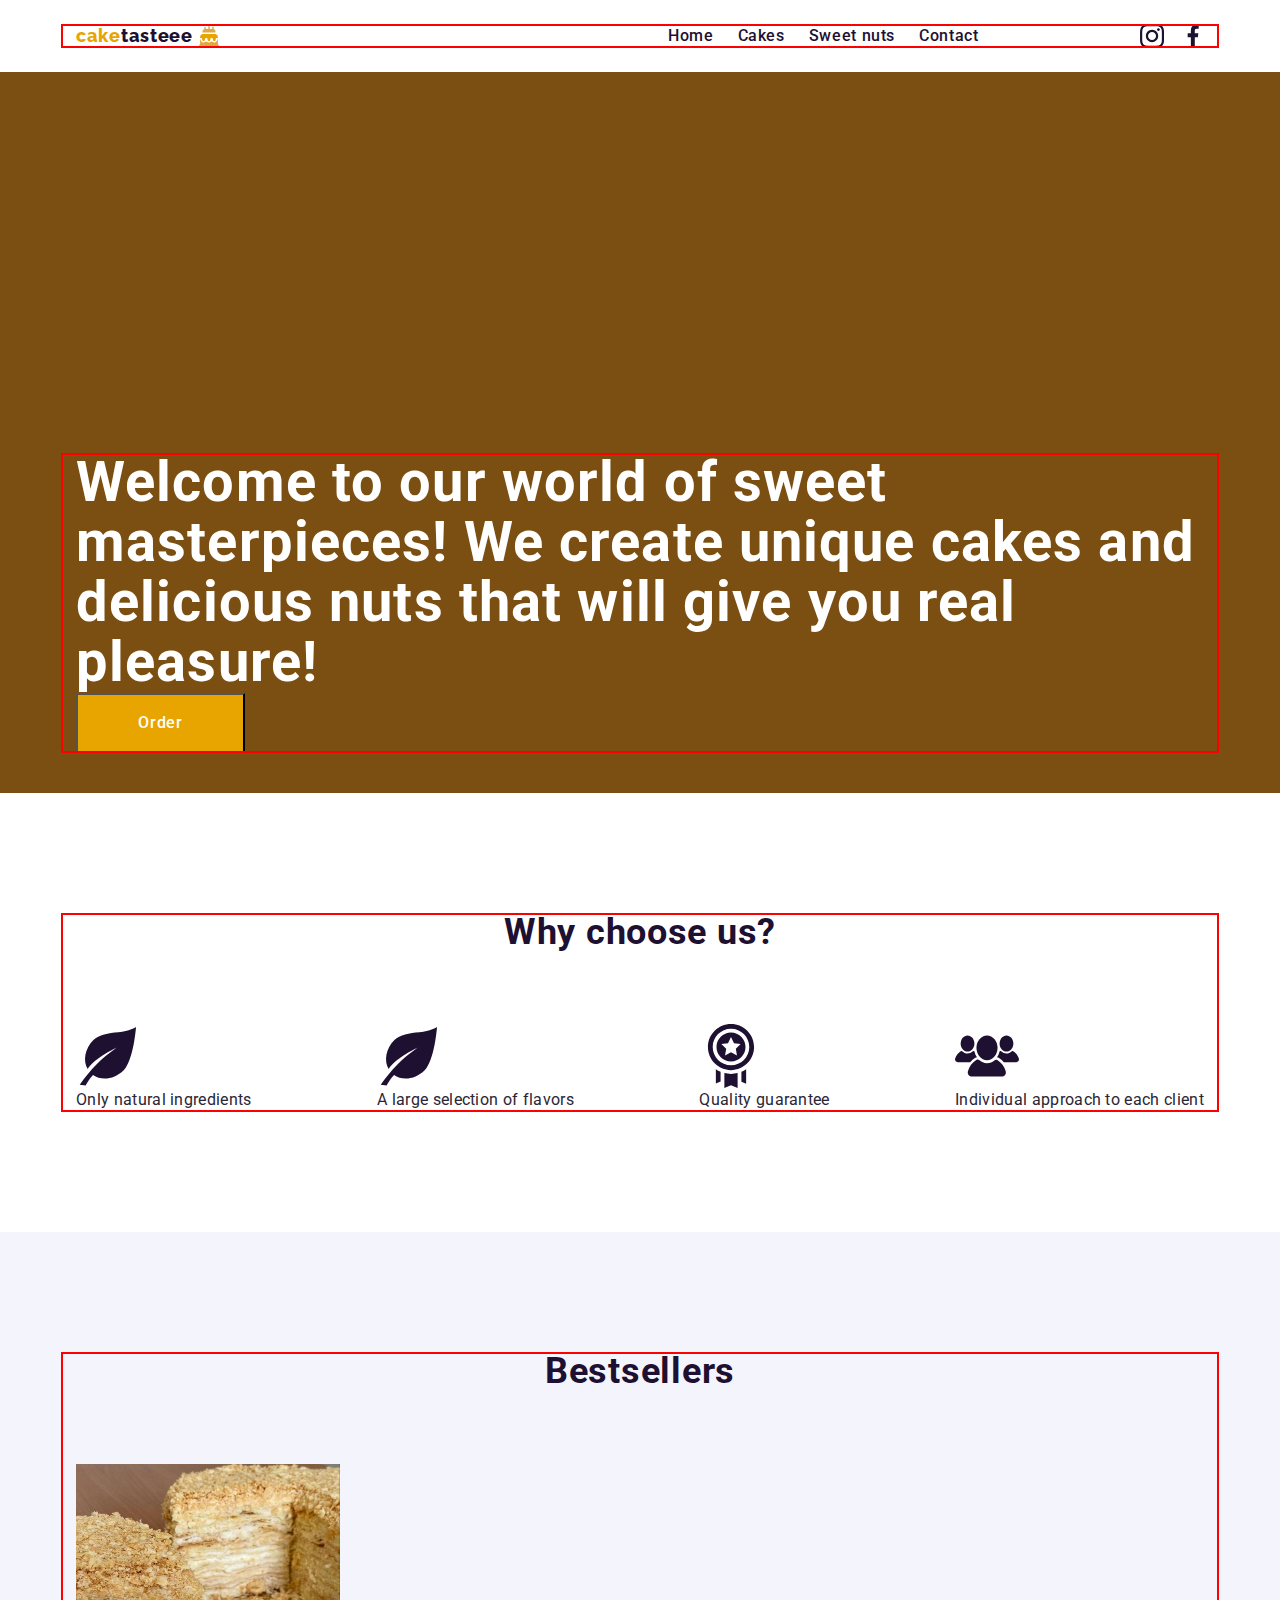
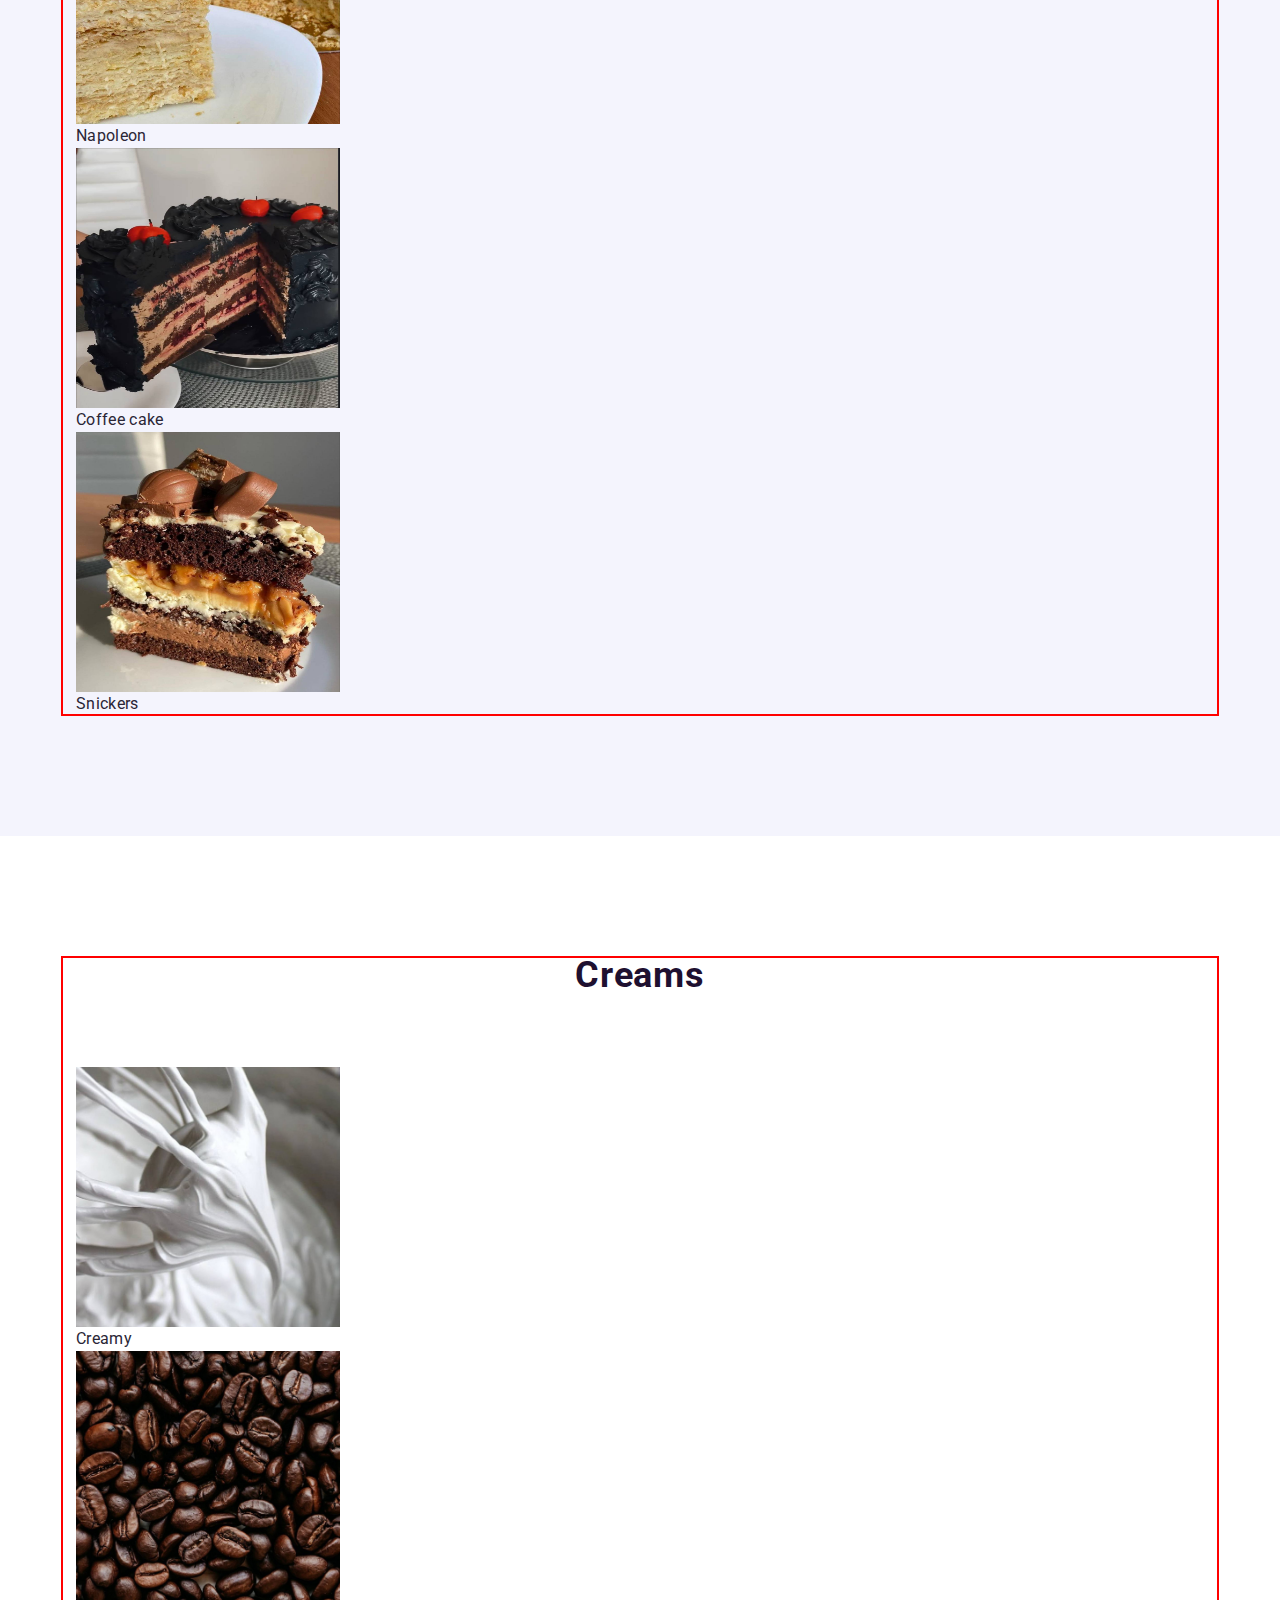
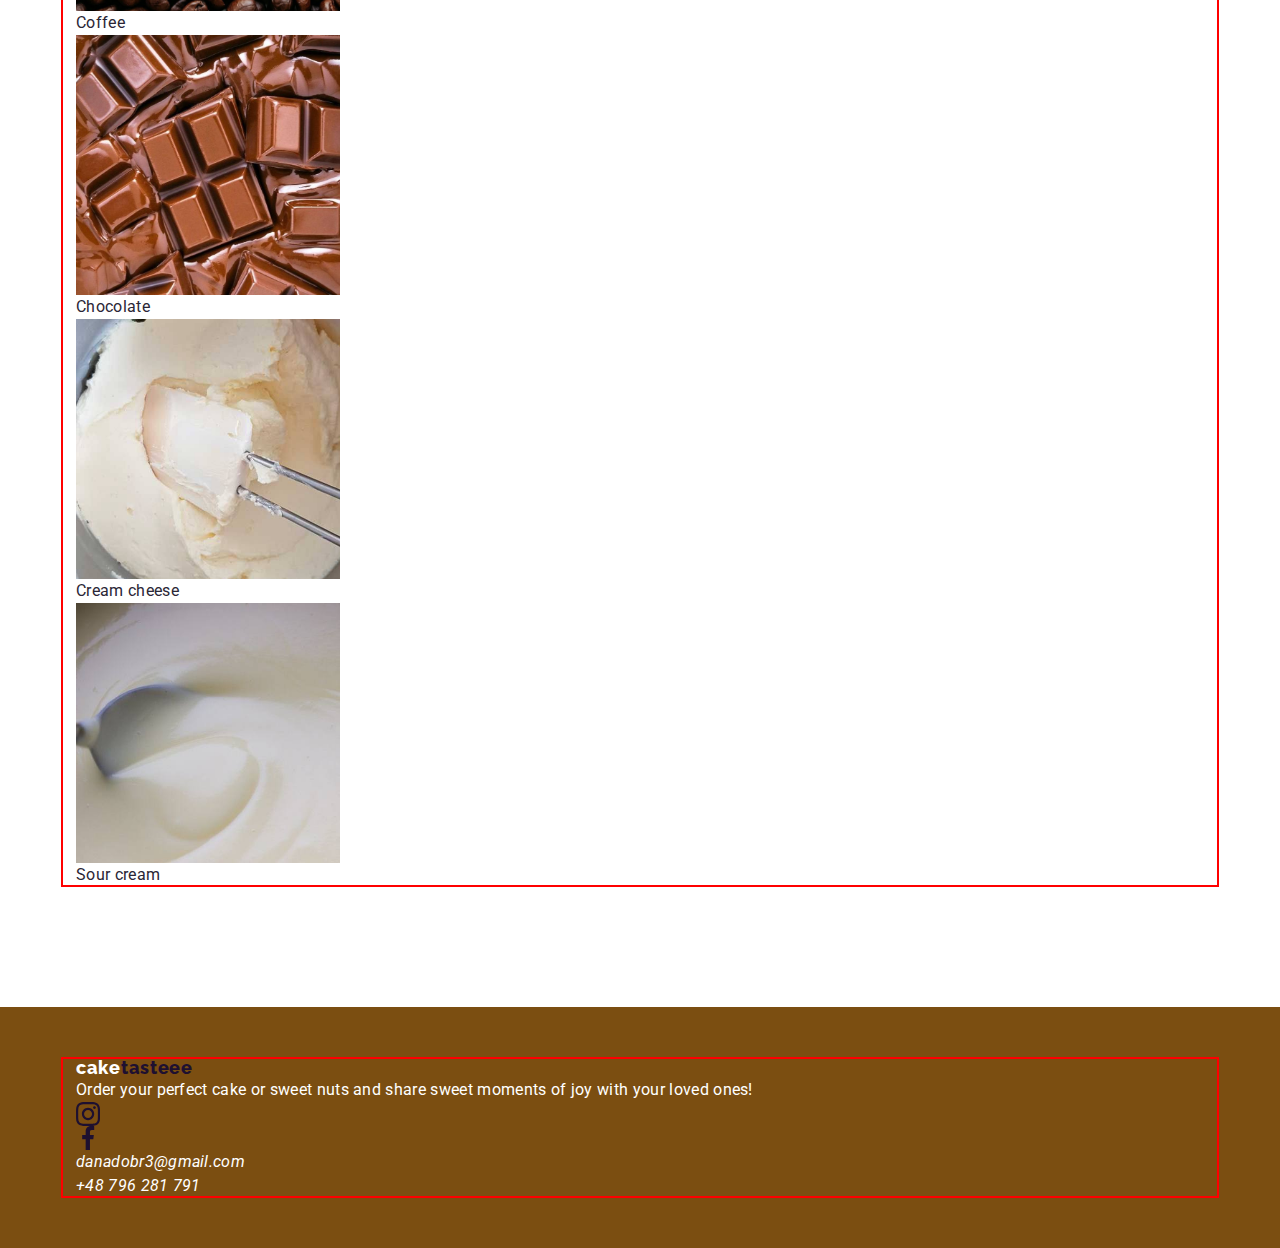
==== index.html @ 5c9ccb10 "header, main" ====
<!DOCTYPE html>
<html lang="en">
  <head>
    <meta charset="UTF-8" />
    <meta http-equiv="X-UA-Compatible" content="IE=edge" />
    <meta name="viewport" content="width=device-width, initial-scale=1.0" />
    <meta name="description" content="The most delicious cakes to order in Lodz" />
    <title>caketasteee</title>
    <link rel="shortcut icon" href="./images/cake.svg" type="image/svg" />
    <link
      rel="stylesheet"
      href="https://cdnjs.cloudflare.com/ajax/libs/modern-normalize/2.0.0/modern-normalize.min.css"
    />
    <link rel="preconnect" href="https://fonts.googleapis.com" />
    <link rel="preconnect" href="https://fonts.gstatic.com" crossorigin />
    <link
      href="https://fonts.googleapis.com/css2?family=Raleway:wght@700&family=Roboto:wght@400;500;700&display=swap"
      rel="stylesheet"
    />
    <link rel="stylesheet" href="./css/styles.css" />
  </head>
  <body>
    <!-- Header section -->
    <div class="page-container">
      <header class="header">
        <div class="header-nav container">
          <nav class="nav">
            <a href="./index.html" class="logo link">
              <span class="acent">cake</span>tasteee
              <img
                class="logo-icon"
                src="./images/cake.svg"
                alt="caketasteee logo"
                width="24"
                height="24"
              />
            </a>
            <ul class="list-nav">
              <li class="header-item"><a href="" class="text-nav link">Home</a></li>
              <li class="header-item"><a href="" class="text-nav link">Cakes</a></li>
              <li class="header-item"><a href="" class="text-nav link">Sweet nuts</a></li>
              <li class="header-item"><a href="" class="text-nav link">Contact</a></li>
            </ul>
          </nav>
          <!-- </div> -->
          <ul class="networks list-nav">
            <li>
              <a
                href="https://www.instagram.com/caketasteee?igsh=cWQ0NDM4dHQwM2lp"
                target="_blank"
                rel="noopener noroferre"
              >
                <img src="./images/instagram.svg" alt="instagram logo" width="24" height="24" />
              </a>
            </li>
            <li>
              <a
                href="https://www.facebook.com/share/WaKNaoW4VrrkZiKW/?mibextid=LQQJ4d"
                target="_blank"
                rel="noopener noroferre"
              >
                <img src="./images/facebookk.svg" alt="facebook logo" width="22" height="22" />
              </a>
            </li>
          </ul>
          <!-- <address>
            <ul>
              <li>
                <a class="contact link" href="mailto:danadobr3@gmail.com">danadobr3@gmail.com</a>
              </li>
              <li><a class="contact link" href="tel:+48796281791">+48 796 281 791</a></li>
            </ul>
          </address> -->
        </div>
      </header>
      <!-- Main block -->
      <main>
        <section class="bckgr-bright">
          <div class="container">
            <h1 class="intro-text">
              Welcome to our world of sweet masterpieces! We create unique cakes and delicious nuts
              that will give you real pleasure!
            </h1>
            <!-- <h2></h2> -->
            <button class="btn" type="button">Order</button>
          </div>
        </section>

        <section class="main-section">
          <div class="container">
            <h2 class="text-title">Why choose us?</h2>
            <ul class="list-main-encourage">
              <li class="cards">
                <img src="./images/natural_ingredients.svg" alt="natural ingredients" />
                <p class="text-par">Only natural ingredients</p>
              </li>
              <li class="cards">
                <img src="./images/natural_ingredients.svg" alt="selection of flavors" />
                <p class="text-par">A large selection of flavors</p>
              </li>
              <li class="cards">
                <img src="./images/quality.svg" alt="quality" />
                <p class="text-par">Quality guarantee</p>
              </li>
              <li class="cards">
                <img src="./images/clients1.svg" alt="clients" />
                <p class="text-par">Individual approach to each client</p>
              </li>
            </ul>
          </div>
        </section>

        <section class="main-section bck-bst-sellers">
          <div class="container">
            <h2 class="text-title">Bestsellers</h2>
            <ul>
              <li class="cards">
                <img src="./images/napoleon.jpeg" alt="cake1" width="264" height="260" />
                <p class="text-par">Napoleon</p>
              </li>
              <li class="cards">
                <img src="./images/black_cake.jpeg" alt="cake2" width="264" height="260" />
                <p class="text-par">Coffee cake</p>
              </li>
              <li class="cards">
                <img src="./images/carmel_cake.jpeg" alt="cake3" width="264" height="260" />
                <p class="text-par">Snickers</p>
              </li>
            </ul>
          </div>
        </section>

        <section class="main-section">
          <div class="container">
            <h2 class="text-title">Creams</h2>
            <ul>
              <li>
                <img src="./images/creamy-cream.jpeg" alt="creamy" width="264" height="260" />
                <p class="text-par">Creamy</p>
              </li>
              <li>
                <img src="./images/coffee-cream.jpg" alt="coffee" width="264" height="260" />
                <p class="text-par">Coffee</p>
              </li>
              <li>
                <img src="./images/choc-cream.jpg" alt="chocolate" width="264" height="260" />
                <p class="text-par">Chocolate</p>
              </li>
              <li>
                <img src="./images/cream-cheese.jpg" alt="cream cheese" width="264" height="260" />
                <p class="text-par">Cream cheese</p>
              </li>
              <li>
                <img src="./images/sour-cream.jpg" alt="sour cream" width="264" height="260" />
                <p class="text-par">Sour cream</p>
              </li>
            </ul>
          </div>
        </section>
      </main>
      <footer>
        <div class="container">
          <a href="./index.html" class="logo link">
            <span class="acent-f">cake</span>tasteee
            <!-- <img src="./images/cake.svg" alt="caketasteee logo" width="20" height="20" /> -->
          </a>
          <p class="fotter-text text-par">
            Order your perfect cake or sweet nuts and share sweet moments of joy with your loved
            ones!
          </p>
          <ul>
            <li>
              <a
                href="https://www.instagram.com/caketasteee?igsh=cWQ0NDM4dHQwM2lp"
                target="_blank"
                rel="noopener noroferre"
              >
                <img src="./images/instagram.svg" alt="instagram logo" width="24" height="24" />
              </a>
            </li>
            <li>
              <a
                href="https://www.facebook.com/share/WaKNaoW4VrrkZiKW/?mibextid=LQQJ4d"
                target="_blank"
                rel="noopener noroferre"
              >
                <img src="./images/facebookk.svg" alt="facebook logo" width="24" height="24" />
              </a>
            </li>
          </ul>
          <address>
            <ul>
              <li>
                <a class="contact-footer link" href="mailto:danadobr3@gmail.com"
                  >danadobr3@gmail.com</a
                >
              </li>
              <li><a class="contact-footer link" href="tel:+48796281791">+48 796 281 791</a></li>
            </ul>
          </address>
        </div>
      </footer>
    </div>
  </body>
</html>
---- css/styles.css ----
:root {
    --acent: #e8a500;
    --button: #918cda;
    --bckgr: #F4F4FD;
    --bckgr-brigth: #7b4e11;
    --text: #1e1030;
    --text-contact: #2a2636;
    --white: #FFFFFF;
}

/* *,
* ::before,
* ::after {
    box-sizing: border-box;
} */

body {
    margin: 0;
    font-family: 'Roboto', sans-serif;
    color: var(--text-contact);
    background-color: var(--white);
}

ul {
    margin-top: 0;
    margin-bottom: 0;
    padding-left: 0;
    /* padding: 0; */
    list-style: none;
}

h1, 
h2, 
h3, 
h4, 
h5, 
h6, 
p {
    margin-top: 0;
    margin-bottom: 0;
}

.page-container {
    min-width: 100vh;
    display: flex;
    flex-direction: column;
}

main {
    flex-grow: 1;
}

img {
    display: block;
    max-width: 100%;
}

.container {
    width: 1158px;
    margin-right: auto;
    margin-left: auto;
    padding-left: 15px;
    padding-right: 15px;

    outline: 2px solid red;
    outline-offset: -2px;
}

/* Logo */

.acent {
    color: var(--acent);
}

.acent-f {
    color: white;
}

.logo {
    display: flex;
    align-items: center;
    font-family: 'Raleway', sans-serif;
    font-weight: 800;
    font-size: 18px;
    line-height: 1.17;
    letter-spacing: 0.03em;
    text-align: left;
    color: var(--text);
    margin-right: 447px;
}

.logo-icon {
    margin-left: 4px;
}

/* Header */
.header{
    padding-top: 24px;
    padding-bottom: 24px;
}

.header-nav {
    display: flex;
    justify-content: space-between;
    align-items: center
}

.nav {
    display: flex;
    align-items: center;
}

.text-nav {
 font-weight: 500;
 font-size: 16px;
 line-height: 1.5;
 letter-spacing: 0.02em;
 color: var(--text);

}

.list-nav {
    display: flex;
    align-items: center;
    gap: 24px;
}

/* .header-item {
    margin-right: 24px;
} */

.networks {
    gap: 18px;
}

.link {
    letter-spacing: 0.04em;
    text-decoration: none;
}

.link:hover{
    color: var(--acent);
}

/* Contact */

.contact{
    font-weight: 400;
    font-size: 16px;
    line-height: 1.5;
    letter-spacing: 0.02em;
    color: var(--text-contact);
}

/* Main */

.bckgr-bright {
    background-color: var(--bckgr-brigth);
    padding-top: 381px;
    padding-bottom: 40px;
    /* margin-bottom: 72px; */
}

.intro-text {
    color: var(--white);
    font-weight: 700;
    font-size: 56px;
    line-height: 1.07;
    letter-spacing: 0.02em;
}

.btn {
    font-family: inherit;
    background-color: var(--acent);
    color: var(--white);
    font-weight: 500;
    font-size: 16px;
    line-height: 1.5;
    letter-spacing: 0.04em;
    width: 169px;
    padding: 16px 32px;
}

.text-title {
    color: var(--text);
    font-weight: 700;
    font-size: 36px;
    line-height: 1.1;
    letter-spacing: 0.02em;
    text-align: center;
    margin-bottom: 72px;

}

.text-par {
    color: var(--text-contact);
    font-size: 16px;
    font-weight: 400;
    line-height: 1.5;
    letter-spacing: 0.02em;
    text-align: left;
}

.main-section {
    padding-top: 120px;
    padding-bottom: 120px;
}

/* Encourage */

.list-main-encourage {
    display: flex;
    align-items: center;
    gap: 24px;
    justify-content: space-between;
}

.encourage-item {
    width: 264px;
}

/* Best sellers */

.bck-bst-sellers {
    background-color: var(--bckgr);
}

/* Footer */

footer {
    background-color: var(--bckgr-brigth);
    padding-top: 50px;
    padding-bottom: 50px;
}

.fotter-text {
    color: var(--white);
}

.contact-footer {
    font-weight: 400;
    font-size: 16px;
    line-height: 1.5;
    letter-spacing: 0.02em;
    color: var(--white);
}

/* #e23333
#a7740f
#dab95c
#857400
#c35300
#974e09
#e24e31
#e26433
#e27931
#e18c34
#fda36a
#ff96a3 
#ea697b
#ddc663
#f6cb65 
#fdbd6c
#d9793d
#d074b7
#918cda
#e8a500
#B7B7B7
#523e0d
#e9ee4f
#96a2bb
#805743
#801F02
#7b4e11
#1e1030
#d7df26
#2a2636
*/
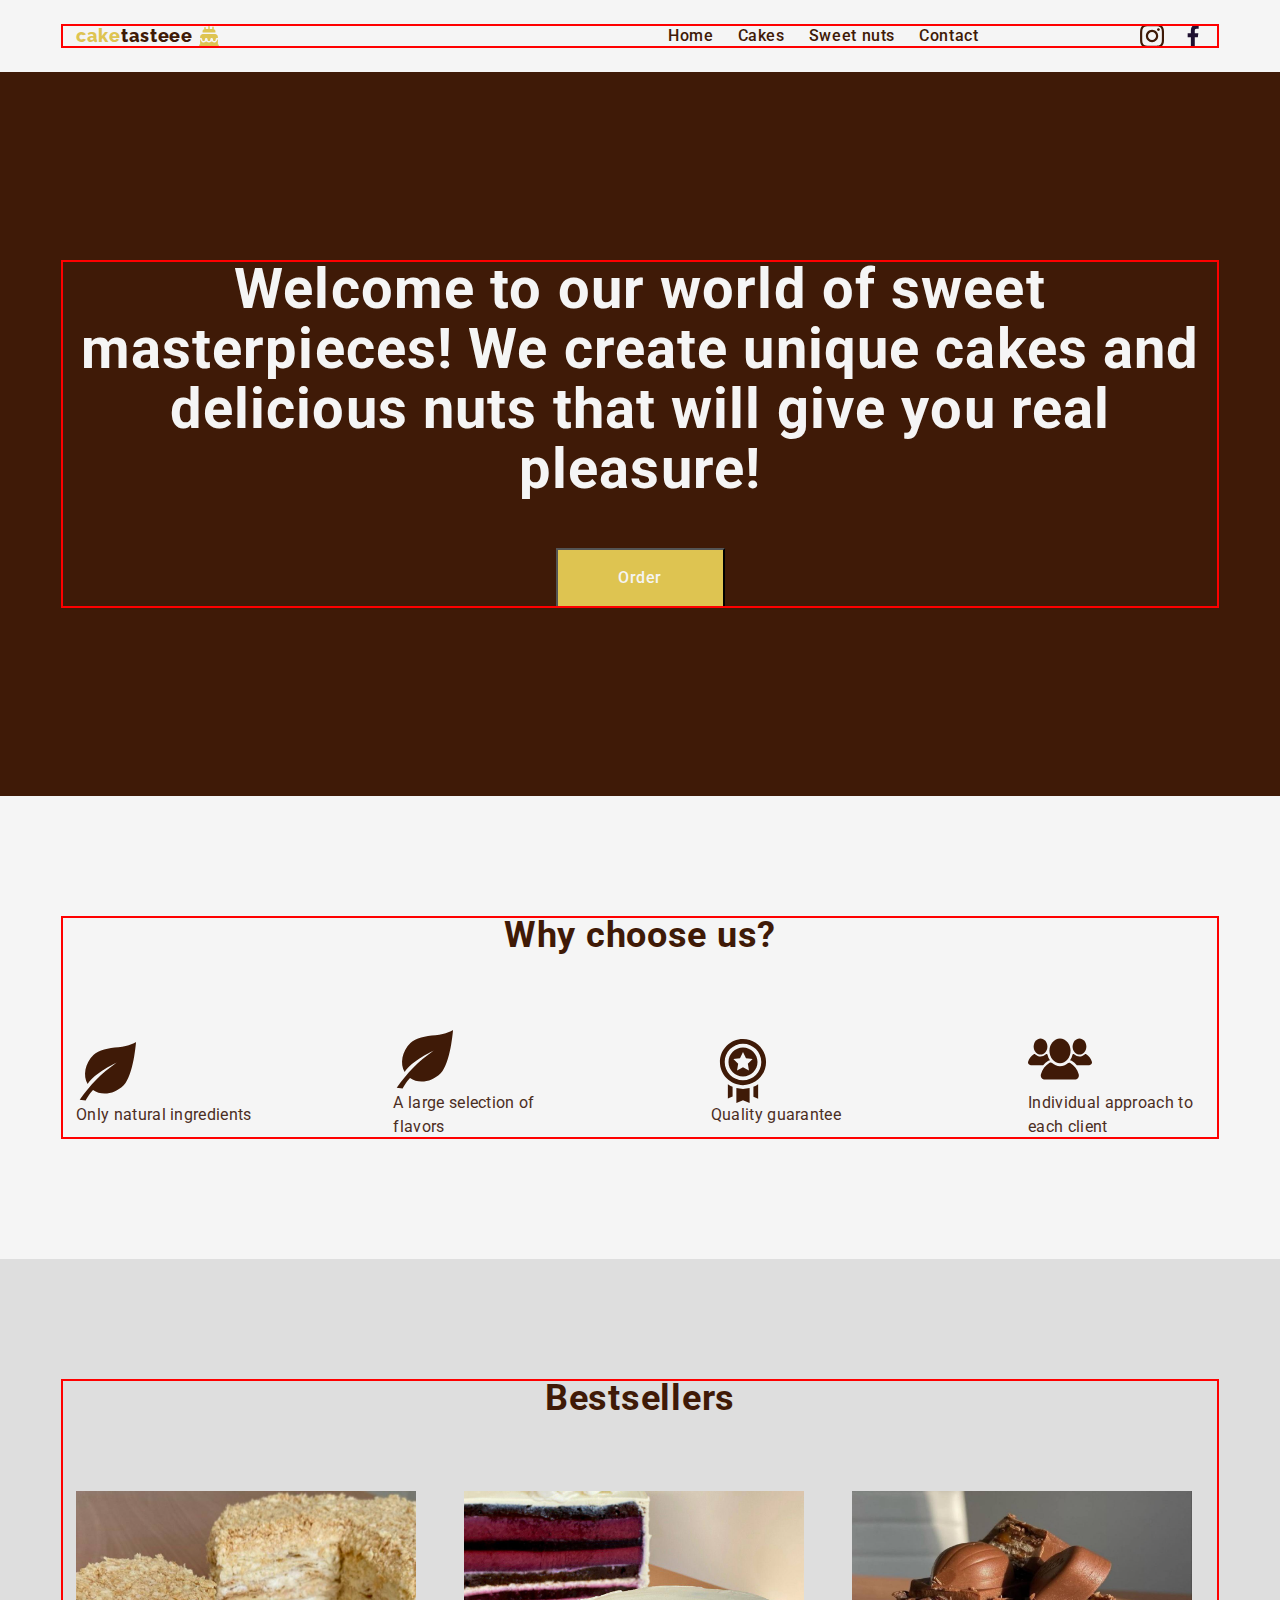
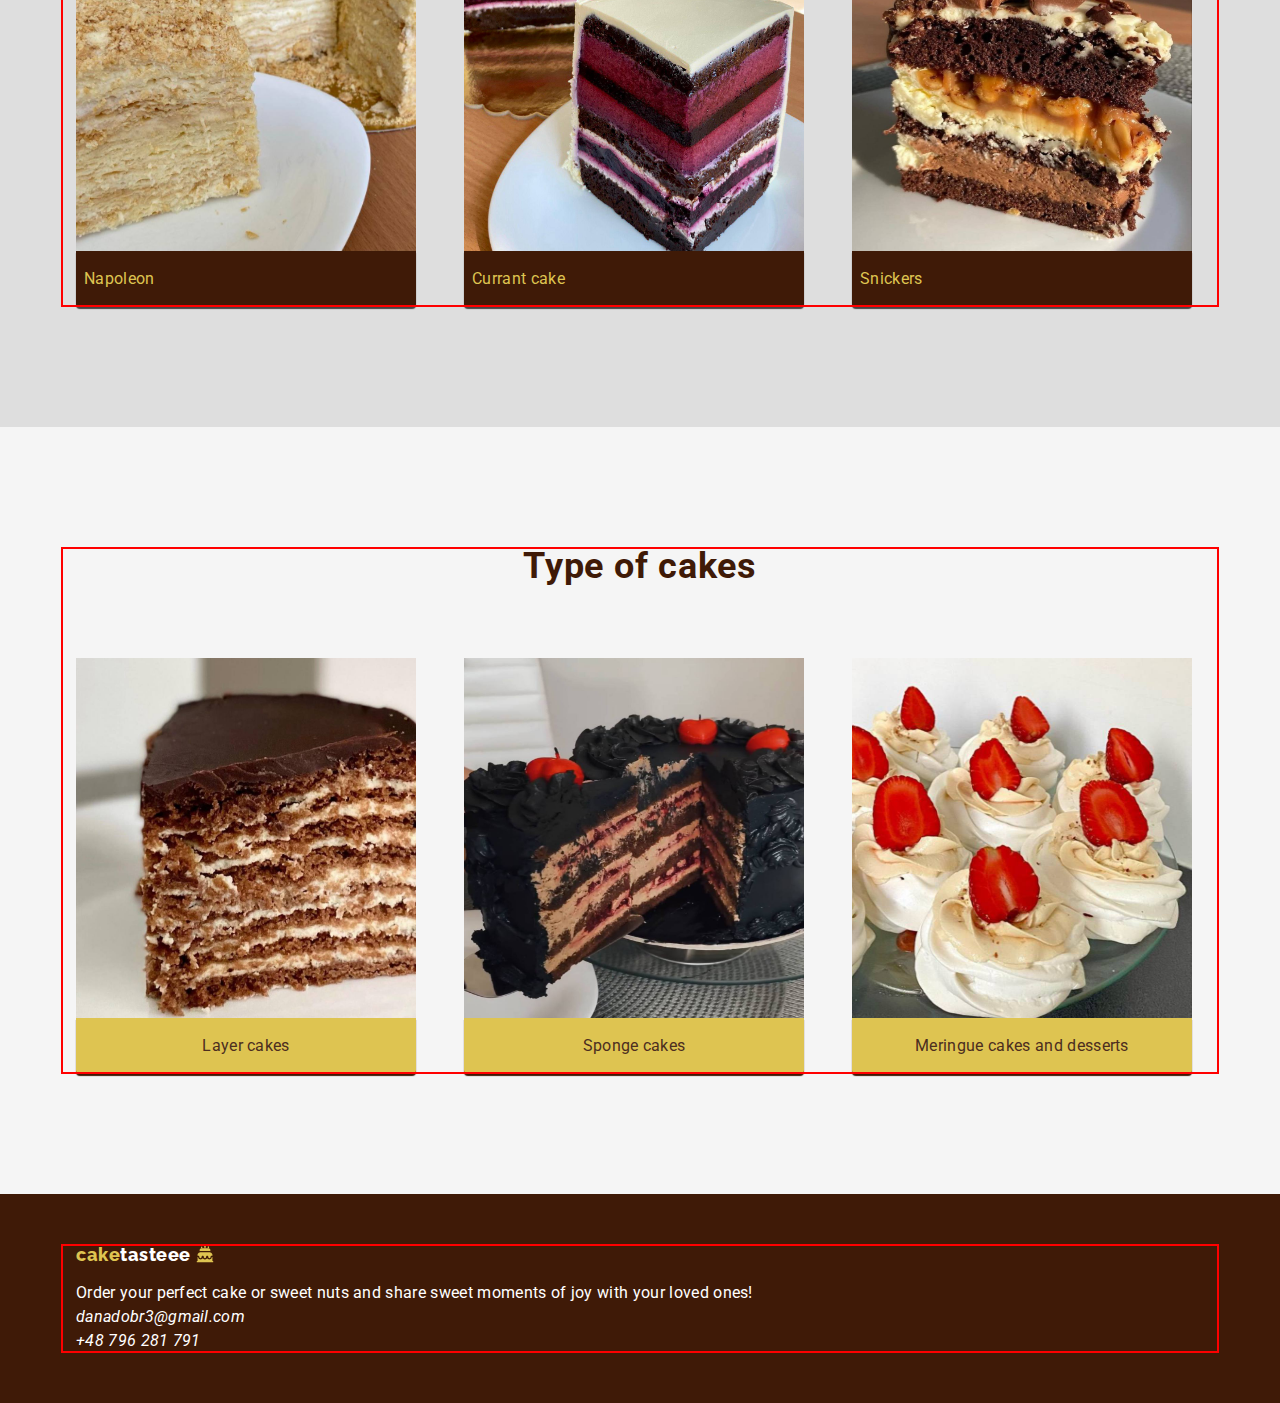
==== commit a946d7d6: "colors, section type of cakes" ====
--- a/index.html
+++ b/index.html
@@ -29,16 +29,18 @@
               <span class="acent">cake</span>tasteee
               <img
                 class="logo-icon"
-                src="./images/cake.svg"
+                src="./images/nav/cake.svg"
                 alt="caketasteee logo"
                 width="24"
                 height="24"
               />
             </a>
             <ul class="list-nav">
-              <li class="header-item"><a href="" class="text-nav link">Home</a></li>
+              <li class="header-item"><a href="./index.html" class="text-nav link">Home</a></li>
               <li class="header-item"><a href="" class="text-nav link">Cakes</a></li>
-              <li class="header-item"><a href="" class="text-nav link">Sweet nuts</a></li>
+              <li class="header-item">
+                <a href="./nuts.html" class="text-nav link">Sweet nuts</a>
+              </li>
               <li class="header-item"><a href="" class="text-nav link">Contact</a></li>
             </ul>
           </nav>
@@ -50,7 +52,7 @@
                 target="_blank"
                 rel="noopener noroferre"
               >
-                <img src="./images/instagram.svg" alt="instagram logo" width="24" height="24" />
+                <img src="./images/nav/instagram.svg" alt="instagram logo" width="24" height="24" />
               </a>
             </li>
             <li>
@@ -59,7 +61,7 @@
                 target="_blank"
                 rel="noopener noroferre"
               >
-                <img src="./images/facebookk.svg" alt="facebook logo" width="22" height="22" />
+                <img src="./images/nav/facebook.svg" alt="facebook logo" width="22" height="22" />
               </a>
             </li>
           </ul>
@@ -81,7 +83,6 @@
               Welcome to our world of sweet masterpieces! We create unique cakes and delicious nuts
               that will give you real pleasure!
             </h1>
-            <!-- <h2></h2> -->
             <button class="btn" type="button">Order</button>
           </div>
         </section>
@@ -90,21 +91,29 @@
           <div class="container">
             <h2 class="text-title">Why choose us?</h2>
             <ul class="list-main-encourage">
-              <li class="cards">
-                <img src="./images/natural_ingredients.svg" alt="natural ingredients" />
-                <p class="text-par">Only natural ingredients</p>
-              </li>
-              <li class="cards">
-                <img src="./images/natural_ingredients.svg" alt="selection of flavors" />
-                <p class="text-par">A large selection of flavors</p>
-              </li>
-              <li class="cards">
-                <img src="./images/quality.svg" alt="quality" />
-                <p class="text-par">Quality guarantee</p>
-              </li>
-              <li class="cards">
-                <img src="./images/clients1.svg" alt="clients" />
-                <p class="text-par">Individual approach to each client</p>
+              <li>
+                <img
+                  class="enc-img"
+                  src="./images/enc-section/natural_ingredients.svg"
+                  alt="natural ingredients"
+                />
+                <p class="text-par encourage-item">Only natural ingredients</p>
+              </li>
+              <li>
+                <img
+                  class="enc-img"
+                  src="./images/enc-section/natural_ingredients.svg"
+                  alt="selection of flavors"
+                />
+                <p class="text-par encourage-item">A large selection of flavors</p>
+              </li>
+              <li>
+                <img class="enc-img" src="./images/enc-section/quality.svg" alt="quality" />
+                <p class="text-par encourage-item">Quality guarantee</p>
+              </li>
+              <li>
+                <img class="enc-img" src="./images/enc-section/clients1.svg" alt="clients" />
+                <p class="text-par encourage-item">Individual approach to each client</p>
               </li>
             </ul>
           </div>
@@ -113,18 +122,42 @@
         <section class="main-section bck-bst-sellers">
           <div class="container">
             <h2 class="text-title">Bestsellers</h2>
-            <ul>
-              <li class="cards">
-                <img src="./images/napoleon.jpeg" alt="cake1" width="264" height="260" />
-                <p class="text-par">Napoleon</p>
-              </li>
-              <li class="cards">
-                <img src="./images/black_cake.jpeg" alt="cake2" width="264" height="260" />
-                <p class="text-par">Coffee cake</p>
-              </li>
-              <li class="cards">
-                <img src="./images/carmel_cake.jpeg" alt="cake3" width="264" height="260" />
-                <p class="text-par">Snickers</p>
+            <ul class="list-main-items list-card-set">
+              <li class="items cards-bst">
+                <img
+                  class="item-bst"
+                  src="./images/cake-type/napoleon.jpg"
+                  alt="napoleon"
+                  width="340"
+                  height="360"
+                />
+                <div class="card-style-bst">
+                  <p class="text-par-ac">Napoleon</p>
+                </div>
+              </li>
+              <li class="items cards-bst">
+                <img
+                  class="item-bst"
+                  src="./images/cake-type/currant-cake.jpg"
+                  alt="currant cake"
+                  width="340"
+                  height="360"
+                />
+                <div class="card-style-bst">
+                  <p class="text-par-ac">Currant cake</p>
+                </div>
+              </li>
+              <li class="items cards-bst">
+                <img
+                  class="item-bst"
+                  src="./images/cake-type/carmel_cake.jpeg"
+                  alt="snickers"
+                  width="340"
+                  height="360"
+                />
+                <div class="card-style-bst">
+                  <p class="text-par-ac">Snickers</p>
+                </div>
               </li>
             </ul>
           </div>
@@ -132,27 +165,73 @@
 
         <section class="main-section">
           <div class="container">
-            <h2 class="text-title">Creams</h2>
-            <ul>
-              <li>
+            <!-- <h2 class="text-title">Creams</h2>
+            <ul class="list-main-creams list-card-set">
+              <li class="item-creams cards">
                 <img src="./images/creamy-cream.jpeg" alt="creamy" width="264" height="260" />
-                <p class="text-par">Creamy</p>
-              </li>
-              <li>
+                <div class="card-style">
+                  <p class="text-par center">Creamy</p>
+                </div>
+              </li>
+              <li class="item-creams cards">
                 <img src="./images/coffee-cream.jpg" alt="coffee" width="264" height="260" />
-                <p class="text-par">Coffee</p>
-              </li>
-              <li>
+                <div class="card-style">
+                  <p class="text-par center">Coffee</p>
+                </div>
+              </li>
+              <li class="item-creams cards">
                 <img src="./images/choc-cream.jpg" alt="chocolate" width="264" height="260" />
-                <p class="text-par">Chocolate</p>
-              </li>
-              <li>
+                <div class="card-style">
+                  <p class="text-par center">Chocolate</p>
+                </div>
+              </li>
+              <li class="item-creams cards">
                 <img src="./images/cream-cheese.jpg" alt="cream cheese" width="264" height="260" />
-                <p class="text-par">Cream cheese</p>
-              </li>
-              <li>
+                <div class="card-style">
+                  <p class="text-par center">Cream cheese</p>
+                </div>
+              </li>
+              <li class="item-creams cards">
                 <img src="./images/sour-cream.jpg" alt="sour cream" width="264" height="260" />
-                <p class="text-par">Sour cream</p>
+                <div class="card-style">
+                  <p class="text-par center">Sour cream</p>
+                </div>
+              </li>
+            </ul> -->
+            <h2 class="text-title">Type of cakes</h2>
+            <ul class="list-main-items list-card-set">
+              <li class="cards">
+                <img
+                  src="./images/cake-type/spartak.jpg"
+                  alt="layer cakes"
+                  width="340"
+                  height="360"
+                />
+                <div class="card-style">
+                  <p class="text-par center">Layer cakes</p>
+                </div>
+              </li>
+              <li class="cards">
+                <img
+                  src="./images/cake-type/black-cake.jpeg"
+                  alt="sponge cakes"
+                  width="340"
+                  height="360"
+                />
+                <div class="card-style">
+                  <p class="text-par center">Sponge cakes</p>
+                </div>
+              </li>
+              <li class="cards">
+                <img
+                  src="./images/cake-type/meringue-desserts.jpg"
+                  alt="meringue cakes and desserts"
+                  width="340"
+                  height="360"
+                />
+                <div class="card-style">
+                  <p class="text-par center">Meringue cakes and desserts</p>
+                </div>
               </li>
             </ul>
           </div>
@@ -160,15 +239,21 @@
       </main>
       <footer>
         <div class="container">
-          <a href="./index.html" class="logo link">
+          <a href="./index.html" class="logo-f link">
             <span class="acent-f">cake</span>tasteee
-            <!-- <img src="./images/cake.svg" alt="caketasteee logo" width="20" height="20" /> -->
+            <img
+              class="logo-icon"
+              src="./images/nav/cake.svg"
+              alt="caketasteee logo"
+              width="20"
+              height="20"
+            />
           </a>
           <p class="fotter-text text-par">
             Order your perfect cake or sweet nuts and share sweet moments of joy with your loved
             ones!
           </p>
-          <ul>
+          <!-- <ul>
             <li>
               <a
                 href="https://www.instagram.com/caketasteee?igsh=cWQ0NDM4dHQwM2lp"
@@ -187,7 +272,7 @@
                 <img src="./images/facebookk.svg" alt="facebook logo" width="24" height="24" />
               </a>
             </li>
-          </ul>
+          </ul> -->
           <address>
             <ul>
               <li>
@@ -195,7 +280,9 @@
                   >danadobr3@gmail.com</a
                 >
               </li>
-              <li><a class="contact-footer link" href="tel:+48796281791">+48 796 281 791</a></li>
+              <li>
+                <a class="contact-footer link" href="tel:+48796281791">+48 796 281 791</a>
+              </li>
             </ul>
           </address>
         </div>
--- a/css/styles.css
+++ b/css/styles.css
@@ -1,11 +1,21 @@
 :root {
-    --acent: #e8a500;
-    --button: #918cda;
-    --bckgr: #F4F4FD;
-    --bckgr-brigth: #7b4e11;
-    --text: #1e1030;
-    --text-contact: #2a2636;
+    /* --acent: #dfa7ab; */
+    --acent:#dec451;
+    --acent2: #d8d70e;
+    /* --bckgr: #F4F4FD; */
+    /* --blck: #0f0706; */
+    --bkr-txt-dark: #3f1a07;
+    --bckr-txt-light: #f5f5f5;
+    --grey: #dedede;
+    /* --text-contact: #2a2636; */
     --white: #FFFFFF;
+    --text-par: #444444;
+    --text-par2: #4c2e1f;
+
+    --ident-vertical: 24px;
+    --ident-horizontal: var(--ident-vertical);
+    --items: 3;
+
 }
 
 /* *,
@@ -17,8 +27,8 @@
 body {
     margin: 0;
     font-family: 'Roboto', sans-serif;
-    color: var(--text-contact);
-    background-color: var(--white);
+    color: var(--bkr-txt-dark);
+    background-color: var(--bckr-txt-light);
 }
 
 ul {
@@ -72,10 +82,6 @@
     color: var(--acent);
 }
 
-.acent-f {
-    color: white;
-}
-
 .logo {
     display: flex;
     align-items: center;
@@ -85,7 +91,7 @@
     line-height: 1.17;
     letter-spacing: 0.03em;
     text-align: left;
-    color: var(--text);
+    color: var(--bkr-txt-dark);
     margin-right: 447px;
 }
 
@@ -94,7 +100,7 @@
 }
 
 /* Header */
-.header{
+.header {
     padding-top: 24px;
     padding-bottom: 24px;
 }
@@ -102,7 +108,7 @@
 .header-nav {
     display: flex;
     justify-content: space-between;
-    align-items: center
+    align-items: center;
 }
 
 .nav {
@@ -115,7 +121,7 @@
  font-size: 16px;
  line-height: 1.5;
  letter-spacing: 0.02em;
- color: var(--text);
+ color: var(--bkr-txt-dark);
 
 }
 
@@ -124,10 +130,6 @@
     align-items: center;
     gap: 24px;
 }
-
-/* .header-item {
-    margin-right: 24px;
-} */
 
 .networks {
     gap: 18px;
@@ -138,51 +140,62 @@
     text-decoration: none;
 }
 
-.link:hover{
+.link:hover,
+.link:focus {
     color: var(--acent);
 }
 
 /* Contact */
 
-.contact{
+/* .contact{
     font-weight: 400;
     font-size: 16px;
     line-height: 1.5;
     letter-spacing: 0.02em;
     color: var(--text-contact);
-}
+} */
 
 /* Main */
 
 .bckgr-bright {
-    background-color: var(--bckgr-brigth);
-    padding-top: 381px;
-    padding-bottom: 40px;
+    background-color: var(--bkr-txt-dark);
+    padding-top: 188px;
+    padding-bottom: 188px;
     /* margin-bottom: 72px; */
 }
 
 .intro-text {
-    color: var(--white);
+    color: var(--bckr-txt-light);
     font-weight: 700;
     font-size: 56px;
     line-height: 1.07;
     letter-spacing: 0.02em;
+    margin-bottom: 48px;
+    /* width: 496px; */
+    text-align: center;
 }
 
 .btn {
     font-family: inherit;
     background-color: var(--acent);
-    color: var(--white);
+    color: var(--bckr-txt-light);
     font-weight: 500;
     font-size: 16px;
     line-height: 1.5;
     letter-spacing: 0.04em;
     width: 169px;
     padding: 16px 32px;
-}
-
+    text-align: center;
+    margin: 0 auto;
+    display: block;
+}
+
+.btn:hover,
+.btn:focus {
+    color: var(--bkr-txt-dark);
+}
 .text-title {
-    color: var(--text);
+    color: var(--bkr-txt-dark);
     font-weight: 700;
     font-size: 36px;
     line-height: 1.1;
@@ -192,8 +205,8 @@
 
 }
 
-.text-par {
-    color: var(--text-contact);
+.text-par-ac {
+    color: var(--acent);
     font-size: 16px;
     font-weight: 400;
     line-height: 1.5;
@@ -215,26 +228,142 @@
     justify-content: space-between;
 }
 
+/* .enc-img {
+    margin-bottom: 8px;
+} */
+
 .encourage-item {
-    width: 264px;
+    width: 176px;
 }
 
 /* Best sellers */
 
 .bck-bst-sellers {
-    background-color: var(--bckgr);
+    background-color: var(--grey);
+}
+
+.list-main-items{
+    --ident-vertical: 48px;
+    --ident-horizontal: 48px;
+}
+
+.items {
+    /* width: calc(100% -3 * 20px)/4; */
+    flex-basis: calc(100% - var(--ident-vertical) * (var(--items) - 1)) / var(--items);
+}
+
+.cards-bst {
+    background-color: var(--bkr-txt-dark);
+    text-decoration: none;
+
+}
+
+.card-style-bst {
+    padding: 16px 8px;
+    border-top: none;
+    border-radius: 0px 0px 4px 4px;
+    box-shadow: 0px 2px 1px 0px var(--text-par);
+}
+
+/* Creams */
+.text-par {
+    color: var(--text-par2);
+    /* color: var(--grey); */
+    font-size: 16px;
+    font-weight: 400;
+    line-height: 1.5;
+    letter-spacing: 0.02em;
+    text-align: left;
+}
+
+.list-card-set {
+    display: flex;
+    flex-wrap: wrap;
+    /* gap: 40px 24px; */
+    row-gap: var(--ident-horizontal);
+    column-gap: var(--ident-vertical)
+}
+
+.list-main-creams {
+ --ident-vertical: 24px;
+ --ident-horizontal: 40px;
+}
+
+
+.card-style {
+    padding: 16px 8px;
+    border-top: none;
+    border-radius: 0px 0px 4px 4px;
+    box-shadow: 0px 2px 1px 0px var(--bkr-txt-dark);
+}
+
+.cards {
+    background-color: var(--acent);
+    text-decoration: none;
+    
+}
+
+.center {
+    text-align: center;
+}
+/* Sweet nuts page */
+
+.visually-hidden {
+    position: absolute;
+    width: 1px;
+    height: 1px;
+    margin: -1px;
+    border: 0;
+    padding: 0;
+    white-space: nowrap;
+    clip-path: inset(100%);
+    clip: rect(0 0 0 0);
+    overflow: hidden;
 }
 
 /* Footer */
 
 footer {
-    background-color: var(--bckgr-brigth);
+    background-color: var(--bkr-txt-dark);
     padding-top: 50px;
     padding-bottom: 50px;
 }
 
+/* Logo */
+
+.logo-f {
+    display: flex;
+    /* align-items: center; */
+    font-family: 'Raleway', sans-serif;
+    font-weight: 800;
+    font-size: 18px;
+    line-height: 1.17;
+    letter-spacing: 0.03em;
+    text-align: left;
+    color: var(--white);
+    margin-right: 447px;
+    margin-bottom: 16px;
+}
+
+.acent-f {
+    color: var(--acent);
+}
+
+.footer-line {
+    display: flex;
+    /* text-align: center; */
+    justify-content: space-between;
+}
+
+
 .fotter-text {
     color: var(--white);
+    font-size: 16px;
+    font-weight: 400;
+    line-height: 1.5;
+    letter-spacing: 0.02em;
+    text-align: left;
+    display: inline-block;
 }
 
 .contact-footer {
@@ -275,4 +404,5 @@
 #1e1030
 #d7df26
 #2a2636
+margin-bottom: 18px;
 */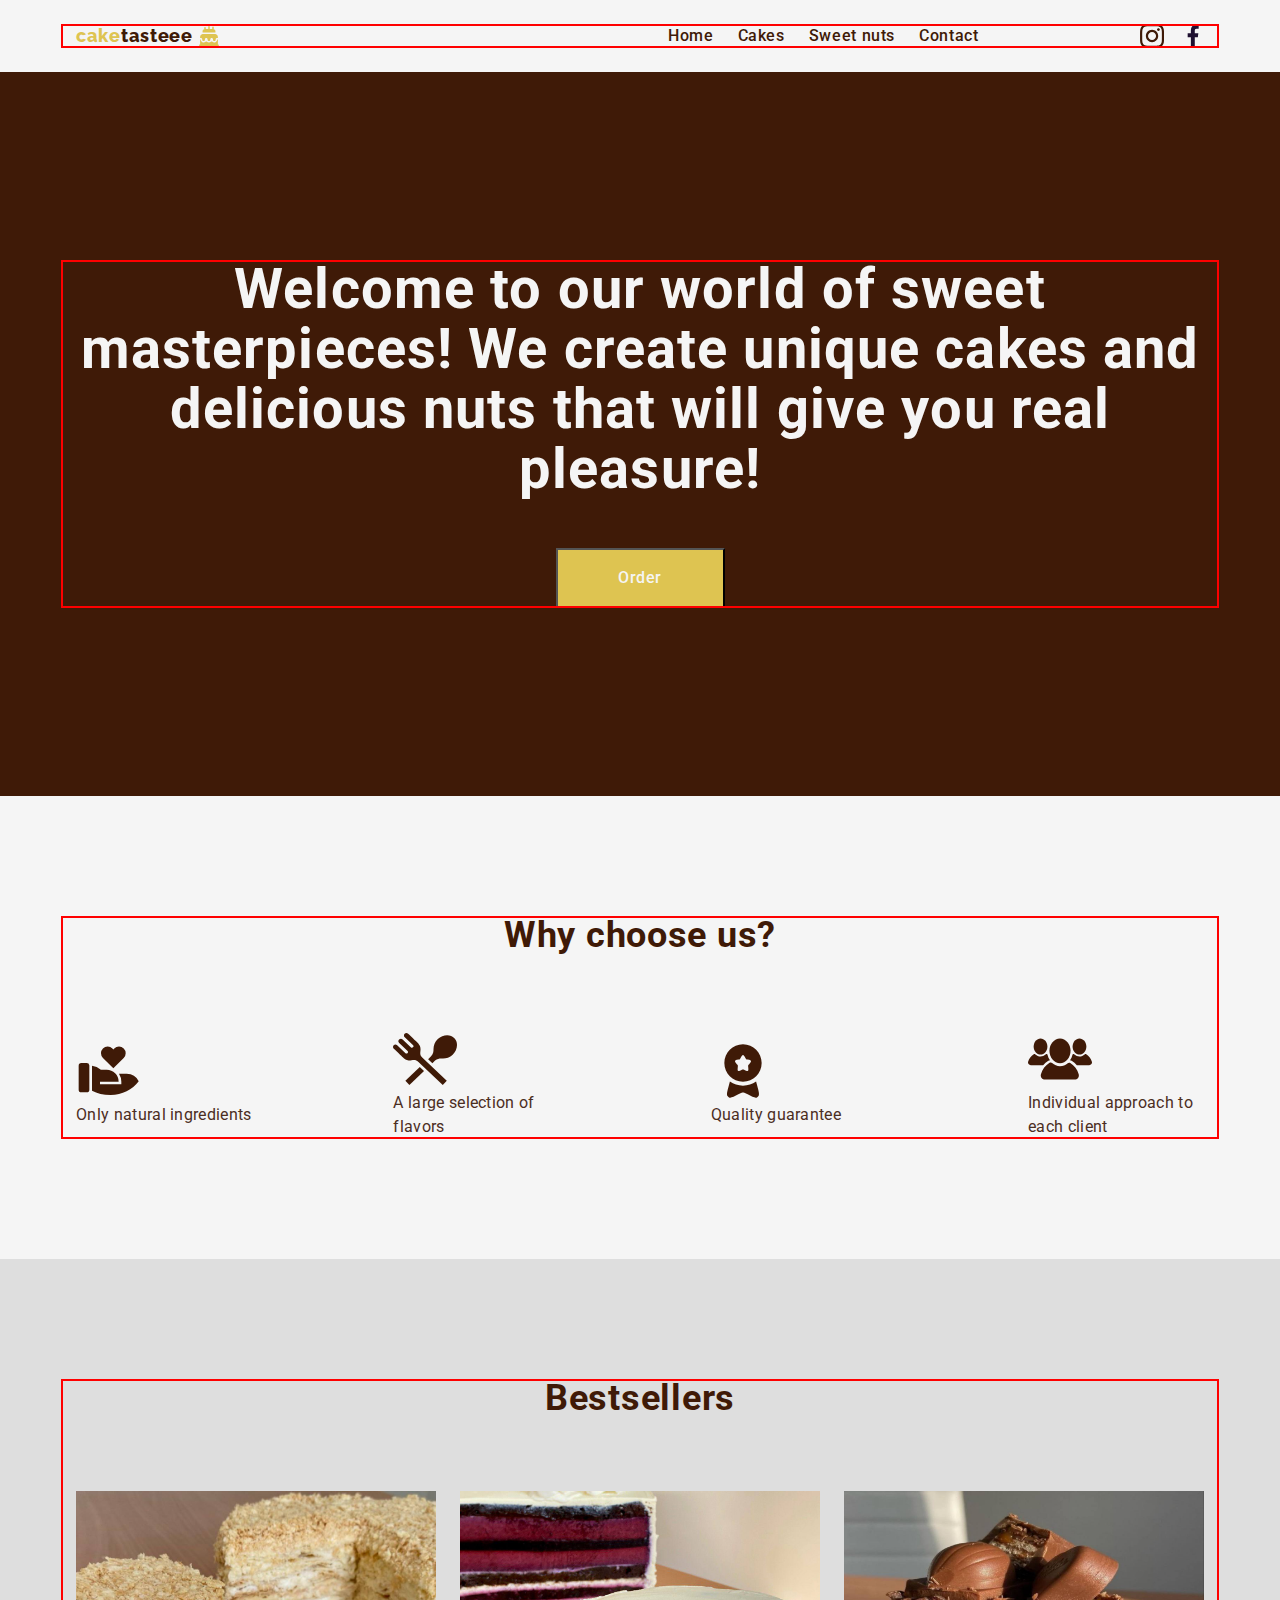
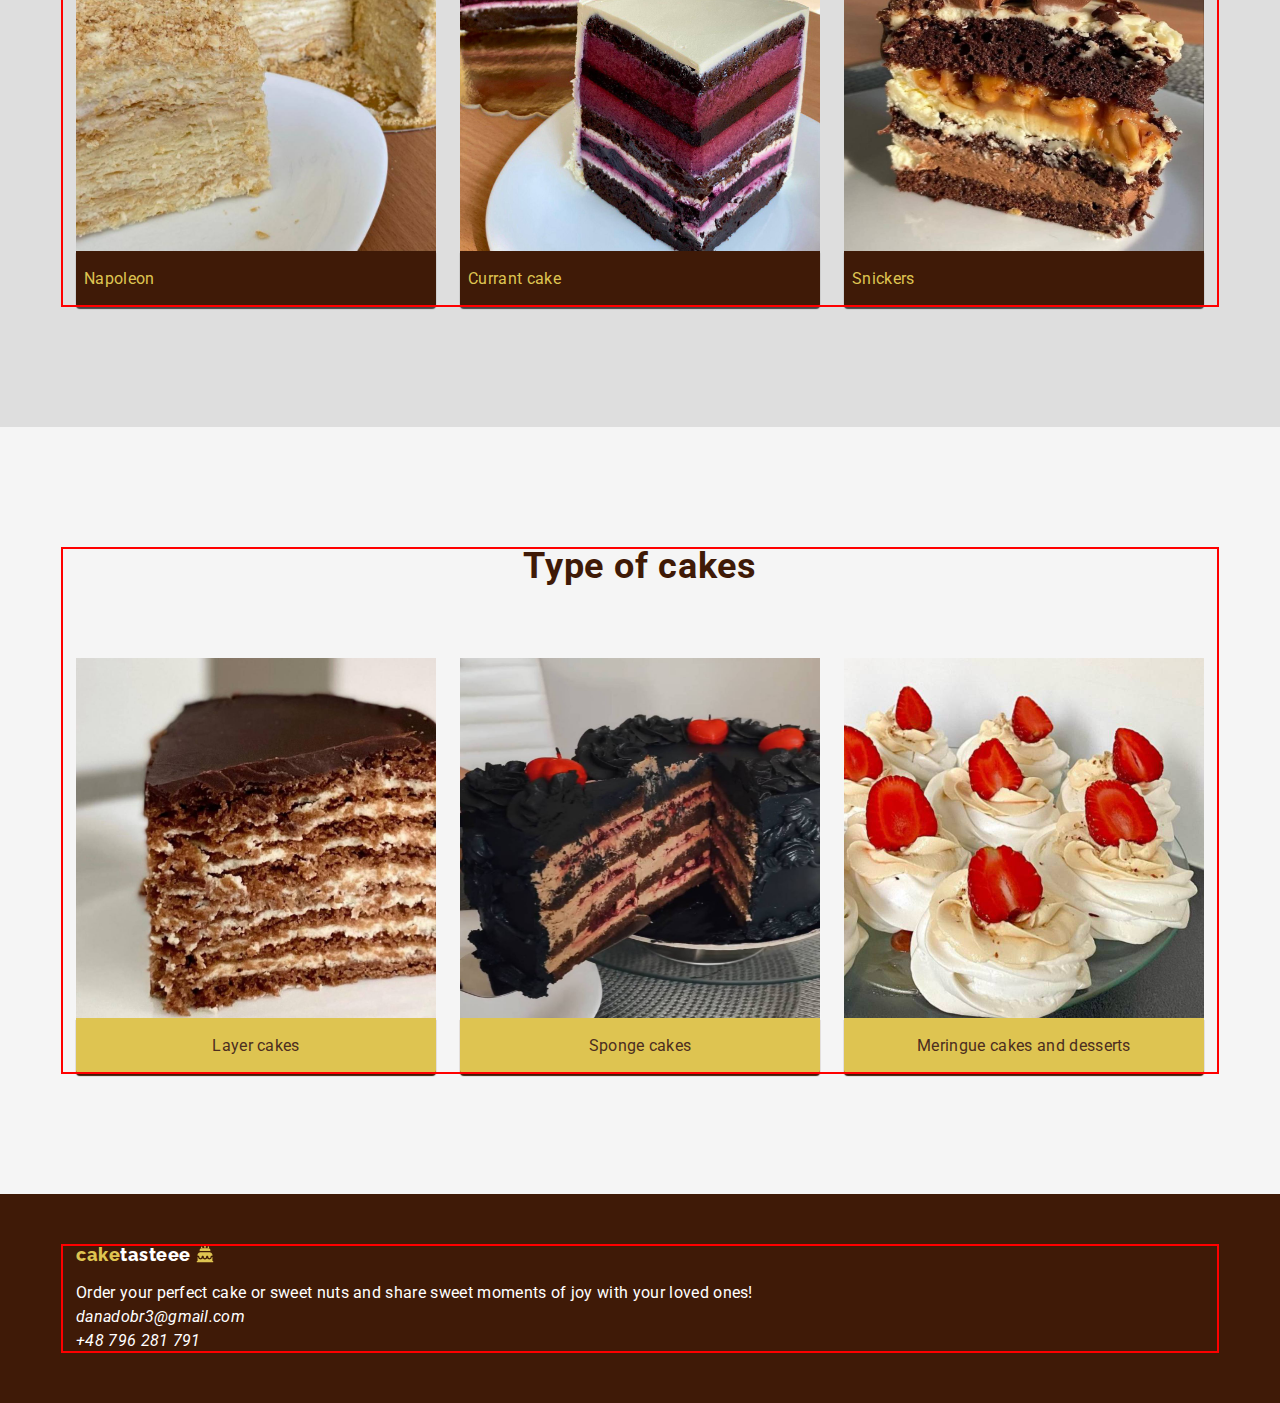
==== commit e4728921: "svg icons, width" ====
--- a/index.html
+++ b/index.html
@@ -6,7 +6,7 @@
     <meta name="viewport" content="width=device-width, initial-scale=1.0" />
     <meta name="description" content="The most delicious cakes to order in Lodz" />
     <title>caketasteee</title>
-    <link rel="shortcut icon" href="./images/cake.svg" type="image/svg" />
+    <link rel="shortcut icon" href="./images/nav/cake.svg" type="image/svg" />
     <link
       rel="stylesheet"
       href="https://cdnjs.cloudflare.com/ajax/libs/modern-normalize/2.0.0/modern-normalize.min.css"
@@ -94,7 +94,7 @@
               <li>
                 <img
                   class="enc-img"
-                  src="./images/enc-section/natural_ingredients.svg"
+                  src="./images/enc-section/hand-heart.svg"
                   alt="natural ingredients"
                 />
                 <p class="text-par encourage-item">Only natural ingredients</p>
@@ -102,13 +102,13 @@
               <li>
                 <img
                   class="enc-img"
-                  src="./images/enc-section/natural_ingredients.svg"
+                  src="./images/enc-section/fork-and-spoon.svg"
                   alt="selection of flavors"
                 />
                 <p class="text-par encourage-item">A large selection of flavors</p>
               </li>
               <li>
-                <img class="enc-img" src="./images/enc-section/quality.svg" alt="quality" />
+                <img class="enc-img" src="./images/enc-section/medal.svg" alt="quality" />
                 <p class="text-par encourage-item">Quality guarantee</p>
               </li>
               <li>
@@ -128,7 +128,7 @@
                   class="item-bst"
                   src="./images/cake-type/napoleon.jpg"
                   alt="napoleon"
-                  width="340"
+                  width="360"
                   height="360"
                 />
                 <div class="card-style-bst">
@@ -140,7 +140,7 @@
                   class="item-bst"
                   src="./images/cake-type/currant-cake.jpg"
                   alt="currant cake"
-                  width="340"
+                  width="360"
                   height="360"
                 />
                 <div class="card-style-bst">
@@ -152,7 +152,7 @@
                   class="item-bst"
                   src="./images/cake-type/carmel_cake.jpeg"
                   alt="snickers"
-                  width="340"
+                  width="360"
                   height="360"
                 />
                 <div class="card-style-bst">
@@ -204,7 +204,7 @@
                 <img
                   src="./images/cake-type/spartak.jpg"
                   alt="layer cakes"
-                  width="340"
+                  width="360"
                   height="360"
                 />
                 <div class="card-style">
@@ -215,7 +215,7 @@
                 <img
                   src="./images/cake-type/black-cake.jpeg"
                   alt="sponge cakes"
-                  width="340"
+                  width="360"
                   height="360"
                 />
                 <div class="card-style">
@@ -226,7 +226,7 @@
                 <img
                   src="./images/cake-type/meringue-desserts.jpg"
                   alt="meringue cakes and desserts"
-                  width="340"
+                  width="360"
                   height="360"
                 />
                 <div class="card-style">
--- a/css/styles.css
+++ b/css/styles.css
@@ -243,7 +243,7 @@
 }
 
 .list-main-items{
-    --ident-vertical: 48px;
+    --ident-vertical: 24px;
     --ident-horizontal: 48px;
 }
 
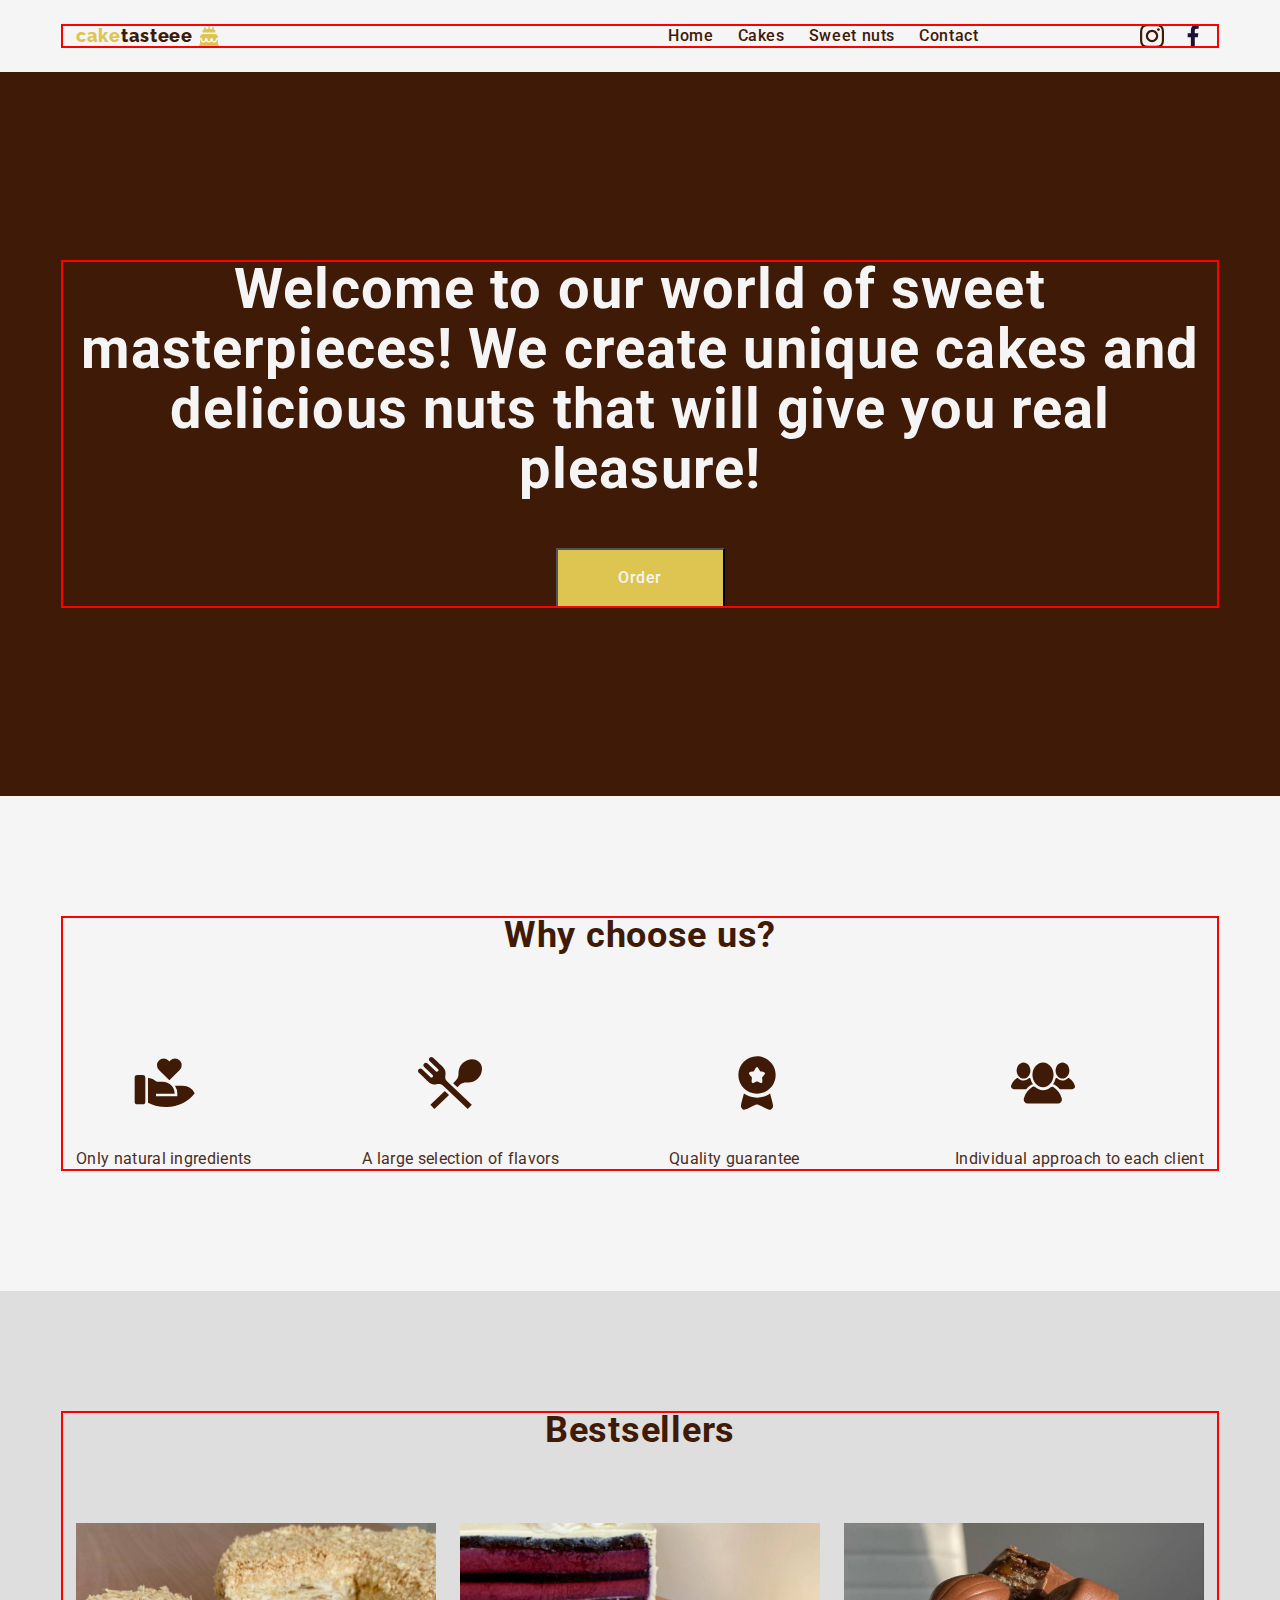
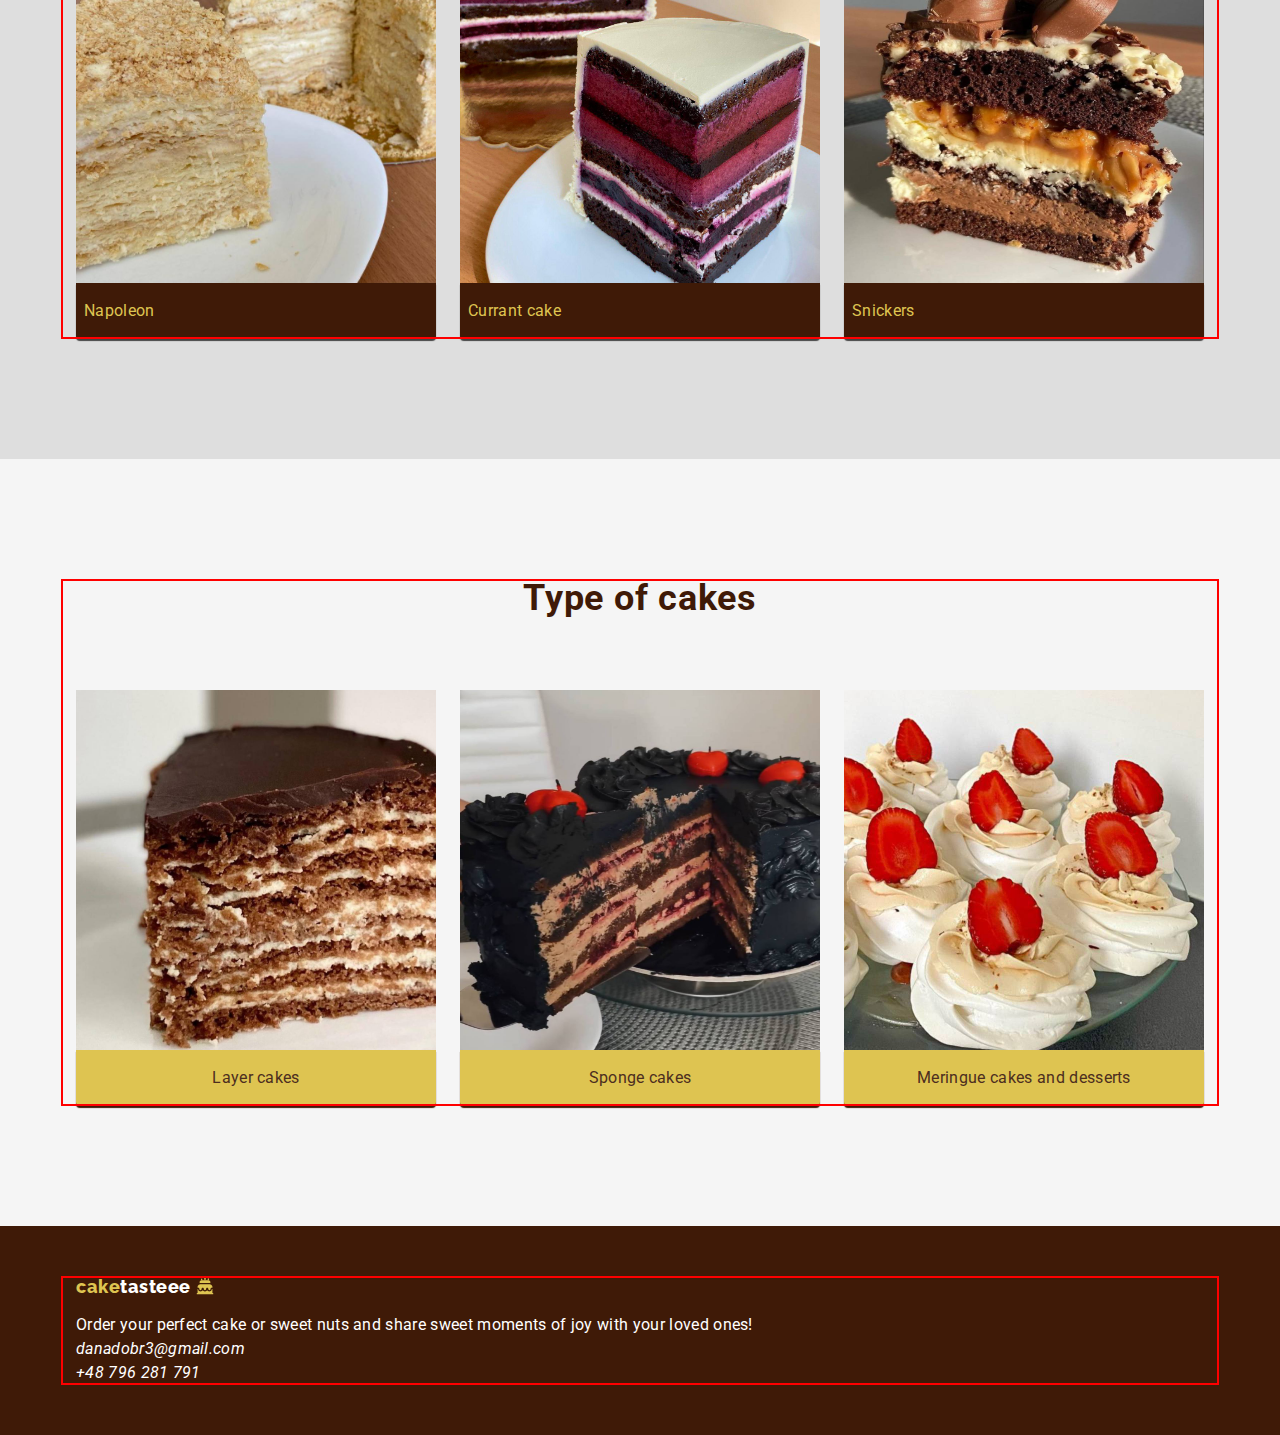
==== commit 8e85622d: "svg icons, btn hover" ====
--- a/index.html
+++ b/index.html
@@ -90,29 +90,37 @@
         <section class="main-section">
           <div class="container">
             <h2 class="text-title">Why choose us?</h2>
-            <ul class="list-main-encourage">
-              <li>
-                <img
-                  class="enc-img"
-                  src="./images/enc-section/hand-heart.svg"
-                  alt="natural ingredients"
-                />
+            <ul class="list-main-encourage list-main-items list-card-set">
+              <li>
+                <div class="pouring">
+                  <img
+                    class="enc-img"
+                    src="./images/enc-section/hand-heart.svg"
+                    alt="natural ingredients"
+                  />
+                </div>
                 <p class="text-par encourage-item">Only natural ingredients</p>
               </li>
               <li>
-                <img
-                  class="enc-img"
-                  src="./images/enc-section/fork-and-spoon.svg"
-                  alt="selection of flavors"
-                />
+                <div class="pouring">
+                  <img
+                    class="enc-img"
+                    src="./images/enc-section/fork-and-spoon.svg"
+                    alt="selection of flavors"
+                  />
+                </div>
                 <p class="text-par encourage-item">A large selection of flavors</p>
               </li>
               <li>
-                <img class="enc-img" src="./images/enc-section/medal.svg" alt="quality" />
+                <div class="pouring">
+                  <img class="enc-img" src="./images/enc-section/medal.svg" alt="quality" />
+                </div>
                 <p class="text-par encourage-item">Quality guarantee</p>
               </li>
               <li>
-                <img class="enc-img" src="./images/enc-section/clients1.svg" alt="clients" />
+                <div class="pouring">
+                  <img class="enc-img" src="./images/enc-section/clients1.svg" alt="clients" />
+                </div>
                 <p class="text-par encourage-item">Individual approach to each client</p>
               </li>
             </ul>
--- a/css/styles.css
+++ b/css/styles.css
@@ -193,6 +193,7 @@
 .btn:hover,
 .btn:focus {
     color: var(--bkr-txt-dark);
+    background-color: #dec451df;
 }
 .text-title {
     color: var(--bkr-txt-dark);
@@ -228,13 +229,29 @@
     justify-content: space-between;
 }
 
-/* .enc-img {
+.pouring {
+    display: flex;
+    align-items: center;
+    justify-content: center;
+    height: 112px;
+    border-radius: 8px;
     margin-bottom: 8px;
+    width: 176px;
+    /* background-color: transparent;
+    border: 2px solid var(--bkr-txt-dark); */
+}
+
+.enc-img {
+    display: flex;
+    justify-content: center;
+    gap: 24px;
+}
+
+/* .encourage-item {
+    --items: 4;
+    --ident-vertical: 24px;
+
 } */
-
-.encourage-item {
-    width: 176px;
-}
 
 /* Best sellers */
 
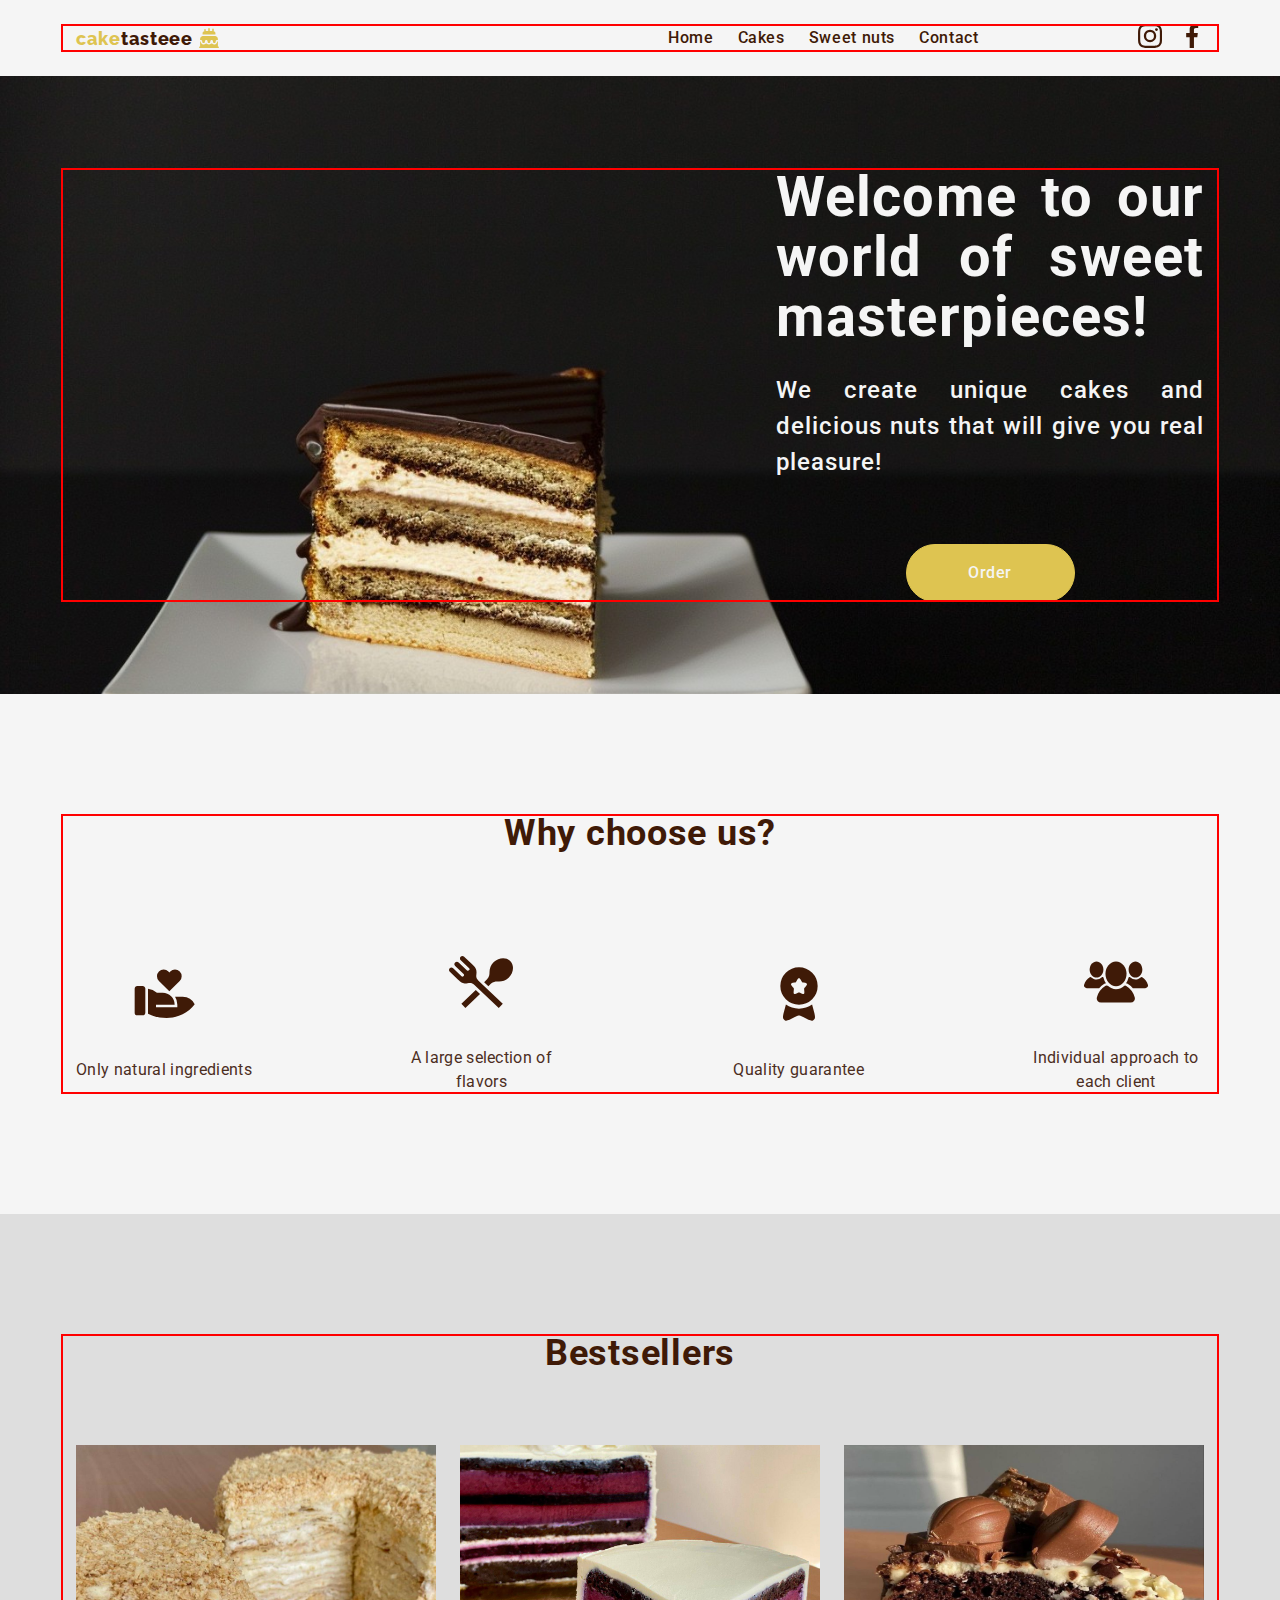
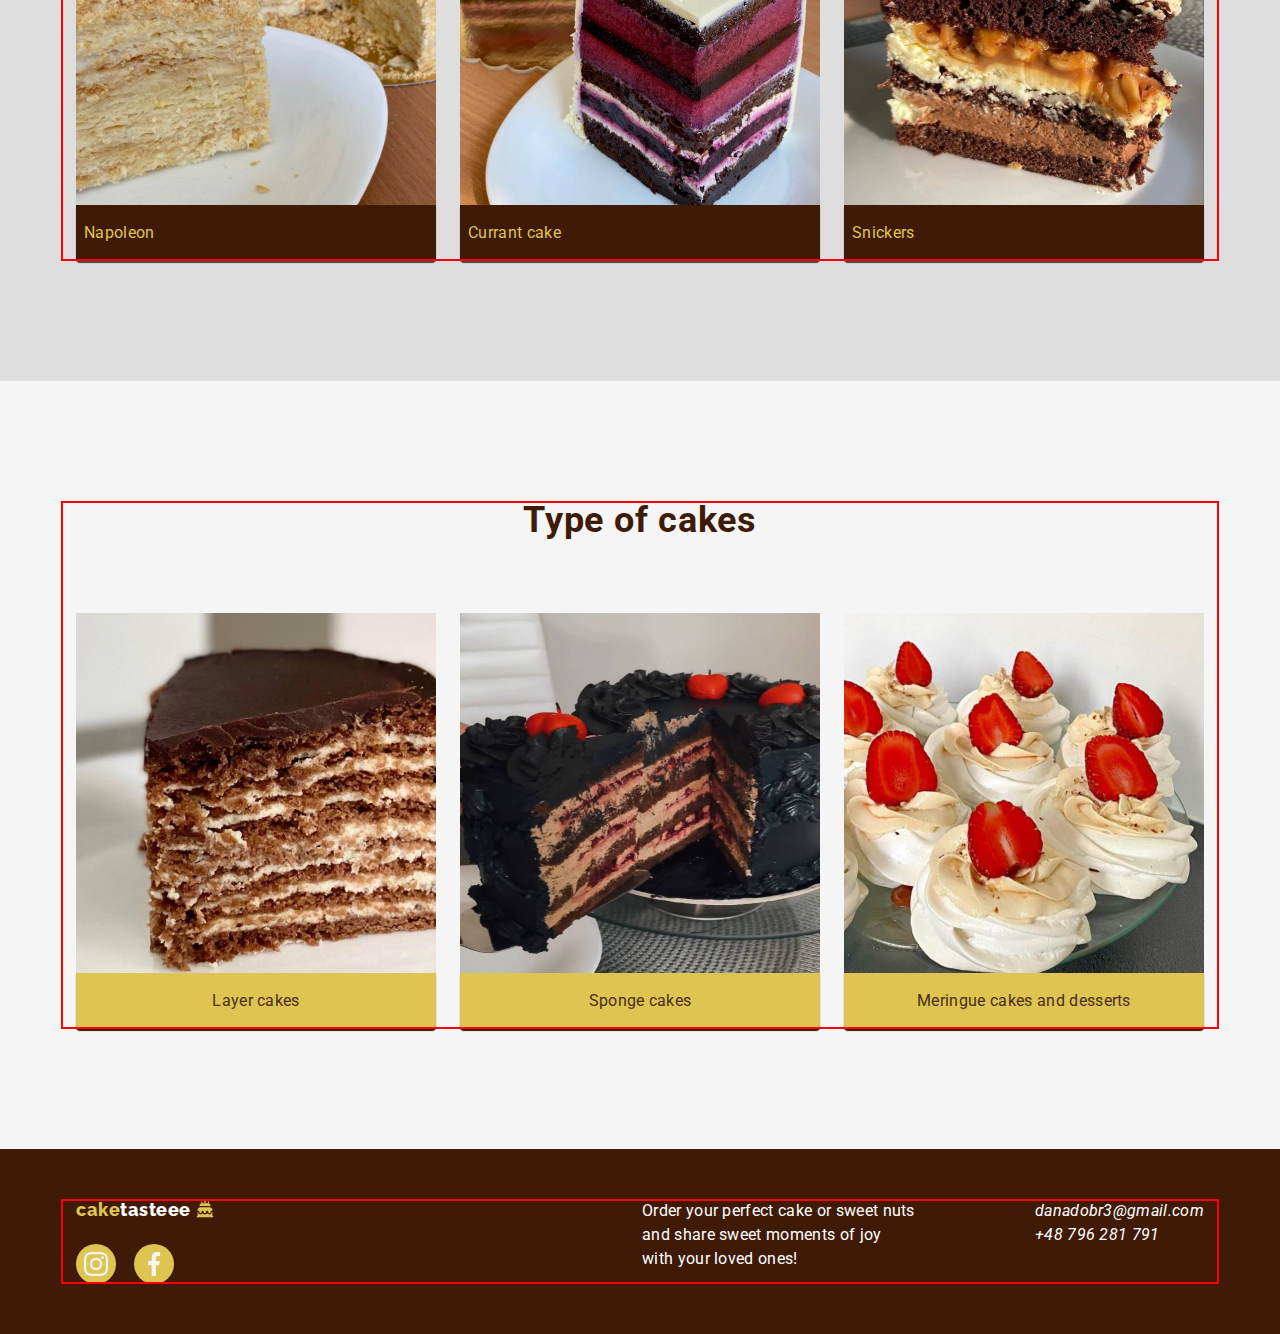
==== commit dca6177e: "add bckgr img, svg" ====
--- a/index.html
+++ b/index.html
@@ -52,7 +52,10 @@
                 target="_blank"
                 rel="noopener noroferre"
               >
-                <img src="./images/nav/instagram.svg" alt="instagram logo" width="24" height="24" />
+                <!-- <img src="./images/nav/instagram.svg" alt="instagram logo" width="24" height="24" /> -->
+                <svg class="netw-icons" width="24" height="24">
+                  <use href="./images/icons.svg#instagram"></use>
+                </svg>
               </a>
             </li>
             <li>
@@ -61,7 +64,10 @@
                 target="_blank"
                 rel="noopener noroferre"
               >
-                <img src="./images/nav/facebook.svg" alt="facebook logo" width="22" height="22" />
+                <!-- <img src="./images/nav/facebook.svg" alt="facebook logo" width="22" height="22" /> -->
+                <svg class="netw-icons" width="24" height="24">
+                  <use href="./images/icons.svg#facebook"></use>
+                </svg>
               </a>
             </li>
           </ul>
@@ -79,11 +85,13 @@
       <main>
         <section class="bckgr-bright">
           <div class="container">
-            <h1 class="intro-text">
-              Welcome to our world of sweet masterpieces! We create unique cakes and delicious nuts
-              that will give you real pleasure!
-            </h1>
-            <button class="btn" type="button">Order</button>
+            <div class="right-column">
+              <h1 class="intro-text">Welcome to our world of sweet masterpieces!</h1>
+              <h3 class="intro-text-add">
+                We create unique cakes and delicious nuts that will give you real pleasure!
+              </h3>
+              <button class="btn" type="button">Order</button>
+            </div>
           </div>
         </section>
 
@@ -92,36 +100,56 @@
             <h2 class="text-title">Why choose us?</h2>
             <ul class="list-main-encourage list-main-items list-card-set">
               <li>
-                <div class="pouring">
-                  <img
-                    class="enc-img"
-                    src="./images/enc-section/hand-heart.svg"
-                    alt="natural ingredients"
-                  />
-                </div>
-                <p class="text-par encourage-item">Only natural ingredients</p>
-              </li>
-              <li>
-                <div class="pouring">
-                  <img
-                    class="enc-img"
-                    src="./images/enc-section/fork-and-spoon.svg"
-                    alt="selection of flavors"
-                  />
-                </div>
-                <p class="text-par encourage-item">A large selection of flavors</p>
-              </li>
-              <li>
-                <div class="pouring">
-                  <img class="enc-img" src="./images/enc-section/medal.svg" alt="quality" />
-                </div>
-                <p class="text-par encourage-item">Quality guarantee</p>
-              </li>
-              <li>
-                <div class="pouring">
-                  <img class="enc-img" src="./images/enc-section/clients1.svg" alt="clients" />
-                </div>
-                <p class="text-par encourage-item">Individual approach to each client</p>
+                <div class="cont-img">
+                  <div class="pouring">
+                    <!-- <img
+                      class="enc-img"
+                      src="./images/enc-section/hand-heart.svg"
+                      alt="natural ingredients"
+                    /> -->
+                    <svg class="netw-icons" width="64" height="64">
+                      <use href="./images/icons.svg#hand-heart"></use>
+                    </svg>
+                  </div>
+                  <p class="text-par-enc encourage-item">Only natural ingredients</p>
+                </div>
+              </li>
+              <li>
+                <div class="cont-img">
+                  <div class="pouring">
+                    <!-- <img
+                      class="enc-img"
+                      src="./images/enc-section/fork-and-spoon.svg"
+                      alt="selection of flavors"
+                    /> -->
+                    <svg class="netw-icons" width="64" height="64">
+                      <use href="./images/icons.svg#fork-and-spoon"></use>
+                    </svg>
+                  </div>
+                  <p class="text-par-enc encourage-item">A large selection of flavors</p>
+                </div>
+              </li>
+              <li>
+                <div class="cont-img">
+                  <div class="pouring">
+                    <!-- <img class="enc-img" src="./images/enc-section/medal.svg" alt="quality" /> -->
+                    <svg class="netw-icons" width="64" height="64">
+                      <use href="./images/icons.svg#medal"></use>
+                    </svg>
+                  </div>
+                  <p class="text-par-enc encourage-item">Quality guarantee</p>
+                </div>
+              </li>
+              <li>
+                <div class="cont-img">
+                  <div class="pouring">
+                    <!-- <img class="enc-img" src="./images/enc-section/clients1.svg" alt="clients" /> -->
+                    <svg class="netw-icons" width="64" height="64">
+                      <use href="./images/icons.svg#clients1"></use>
+                    </svg>
+                  </div>
+                  <p class="text-par-enc encourage-item">Individual approach to each client</p>
+                </div>
               </li>
             </ul>
           </div>
@@ -246,53 +274,63 @@
         </section>
       </main>
       <footer>
-        <div class="container">
-          <a href="./index.html" class="logo-f link">
-            <span class="acent-f">cake</span>tasteee
-            <img
-              class="logo-icon"
-              src="./images/nav/cake.svg"
-              alt="caketasteee logo"
-              width="20"
-              height="20"
-            />
-          </a>
-          <p class="fotter-text text-par">
+        <div class="additional container">
+          <div class="logo-netw">
+            <a href="./index.html" class="logo-f link">
+              <span class="acent-f">cake</span>tasteee
+              <img
+                class="logo-icon"
+                src="./images/nav/cake.svg"
+                alt="caketasteee logo"
+                width="20"
+                height="20"
+              />
+            </a>
+            <ul class="networks list-nav">
+              <li class="netw-item">
+                <a
+                  class="netw-link"
+                  href="https://www.instagram.com/caketasteee?igsh=cWQ0NDM4dHQwM2lp"
+                  target="_blank"
+                  rel="noopener noroferre"
+                >
+                  <svg class="netw-icons-footer" width="24" height="24">
+                    <use href="./images/icons.svg#instagram"></use>
+                  </svg>
+                </a>
+              </li>
+              <li class="netw-item">
+                <a
+                  class="netw-link"
+                  href="https://www.facebook.com/share/WaKNaoW4VrrkZiKW/?mibextid=LQQJ4d"
+                  target="_blank"
+                  rel="noopener noroferre"
+                >
+                  <svg class="netw-icons-footer" width="24" height="24">
+                    <use href="./images/icons.svg#facebook"></use>
+                  </svg>
+                </a>
+              </li>
+            </ul>
+          </div>
+          <p class="fotter-text">
             Order your perfect cake or sweet nuts and share sweet moments of joy with your loved
             ones!
           </p>
-          <!-- <ul>
-            <li>
-              <a
-                href="https://www.instagram.com/caketasteee?igsh=cWQ0NDM4dHQwM2lp"
-                target="_blank"
-                rel="noopener noroferre"
-              >
-                <img src="./images/instagram.svg" alt="instagram logo" width="24" height="24" />
-              </a>
-            </li>
-            <li>
-              <a
-                href="https://www.facebook.com/share/WaKNaoW4VrrkZiKW/?mibextid=LQQJ4d"
-                target="_blank"
-                rel="noopener noroferre"
-              >
-                <img src="./images/facebookk.svg" alt="facebook logo" width="24" height="24" />
-              </a>
-            </li>
-          </ul> -->
-          <address>
-            <ul>
-              <li>
-                <a class="contact-footer link" href="mailto:danadobr3@gmail.com"
-                  >danadobr3@gmail.com</a
-                >
-              </li>
-              <li>
-                <a class="contact-footer link" href="tel:+48796281791">+48 796 281 791</a>
-              </li>
-            </ul>
-          </address>
+          <div>
+            <address>
+              <ul>
+                <li>
+                  <a class="contact-footer link" href="mailto:danadobr3@gmail.com"
+                    >danadobr3@gmail.com</a
+                  >
+                </li>
+                <li>
+                  <a class="contact-footer link" href="tel:+48796281791">+48 796 281 791</a>
+                </li>
+              </ul>
+            </address>
+          </div>
         </div>
       </footer>
     </div>
--- a/css/styles.css
+++ b/css/styles.css
@@ -145,6 +145,15 @@
     color: var(--acent);
 }
 
+.netw-icons {
+    fill: var(--bkr-txt-dark);
+    /* stroke: var(--bkr-txt-dark); */
+}
+
+.netw-icons:hover,
+.netw-icons:focus {
+    fill: var(--acent);
+}
 /* Contact */
 
 /* .contact{
@@ -158,10 +167,21 @@
 /* Main */
 
 .bckgr-bright {
+    max-width: 1440px;
+    margin: 0 auto;
     background-color: var(--bkr-txt-dark);
-    padding-top: 188px;
-    padding-bottom: 188px;
-    /* margin-bottom: 72px; */
+    background-image: url(/images/enc-section/cake-bckgr.jpg);
+    background-position: 50% 50%;
+    background-size: cover;
+    background-repeat: no-repeat;
+    padding-top: 92px;
+    padding-bottom: 92px;
+}
+
+.right-column {
+    
+    margin-left: 700px;
+
 }
 
 .intro-text {
@@ -170,11 +190,21 @@
     font-size: 56px;
     line-height: 1.07;
     letter-spacing: 0.02em;
-    margin-bottom: 48px;
-    /* width: 496px; */
-    text-align: center;
-}
-
+    margin-bottom: 24px;
+    text-align: justify;
+    
+}
+
+.intro-text-add {
+    color: var(--bckr-txt-light);
+    font-weight: 500;
+    font-size: 24px;
+    line-height: 1.5;
+    letter-spacing: 0.04em;
+    margin-bottom: 64px;
+    text-align: justify;
+
+}
 .btn {
     font-family: inherit;
     background-color: var(--acent);
@@ -187,6 +217,9 @@
     padding: 16px 32px;
     text-align: center;
     margin: 0 auto;
+    cursor: pointer;
+    border-radius: 50px;
+    border: 1px solid var(--acent);
     display: block;
 }
 
@@ -245,6 +278,21 @@
     display: flex;
     justify-content: center;
     gap: 24px;
+}
+
+.cont-img {
+    text-align: center;
+    width: 176px;
+}
+
+.text-par-enc {
+    color: var(--text-par2);
+    /* color: var(--grey); */
+    font-size: 16px;
+    font-weight: 400;
+    line-height: 1.5;
+    letter-spacing: 0.02em;
+    text-align: center;
 }
 
 /* .encourage-item {
@@ -381,6 +429,8 @@
     letter-spacing: 0.02em;
     text-align: left;
     display: inline-block;
+    max-width: 362px;
+    margin-right: 120px;
 }
 
 .contact-footer {
@@ -389,6 +439,41 @@
     line-height: 1.5;
     letter-spacing: 0.02em;
     color: var(--white);
+}
+
+.netw-icons-footer {
+    fill: var(--bckr-txt-light);
+}
+
+.netw-item {
+    /* width: 40px;
+    height: 40px;
+    border-radius: 50%; */
+    margin-top: 8px;
+}
+
+.netw-link {
+    display: flex;
+    width: 40px;
+    height: 40px;
+    border-radius: 50%;
+    justify-content: center;
+    align-items: center;
+    background-color: var(--acent);
+}
+
+.netw-link:hover,
+.netw-link:focus {
+    background-color: #dec451df;
+}
+
+.logo-netw {
+    /* margin-right: 120px; */
+}
+
+.additional {
+    display: flex;
+    align-items: baseline;
 }
 
 /* #e23333
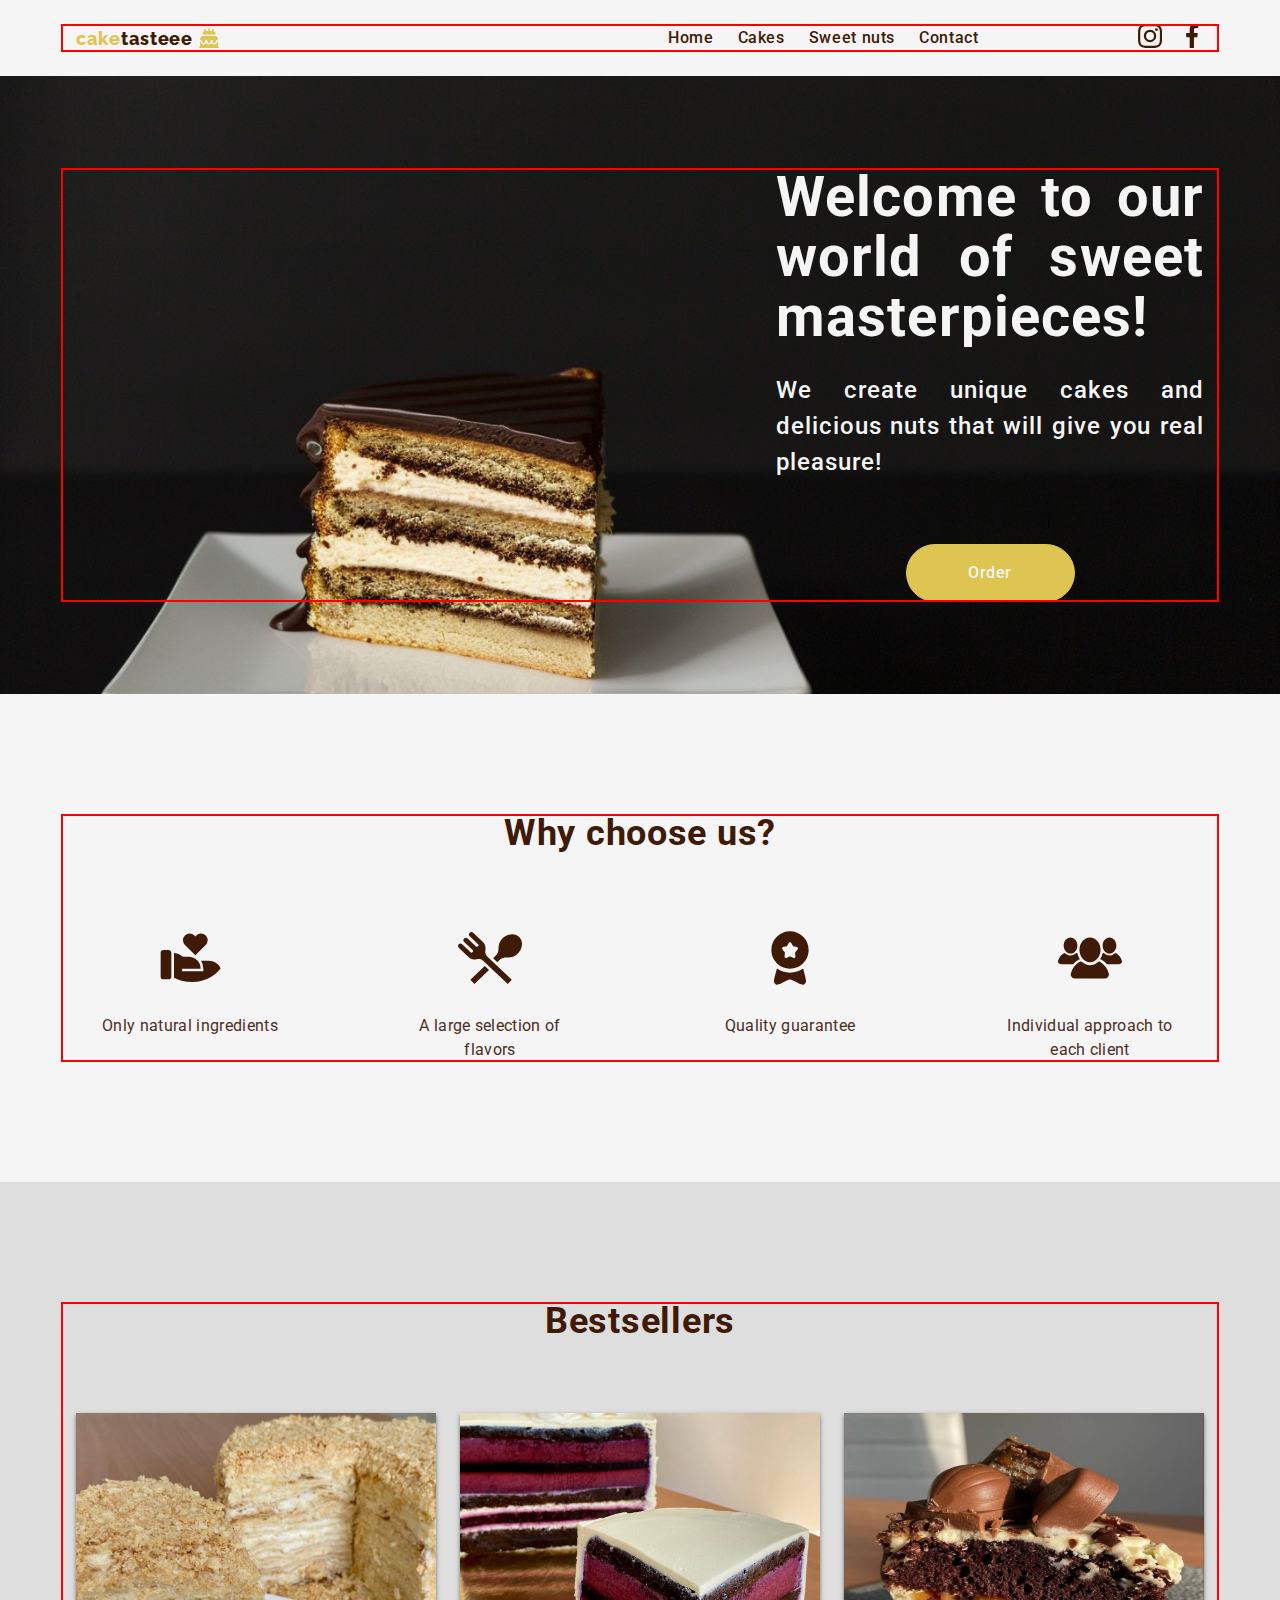
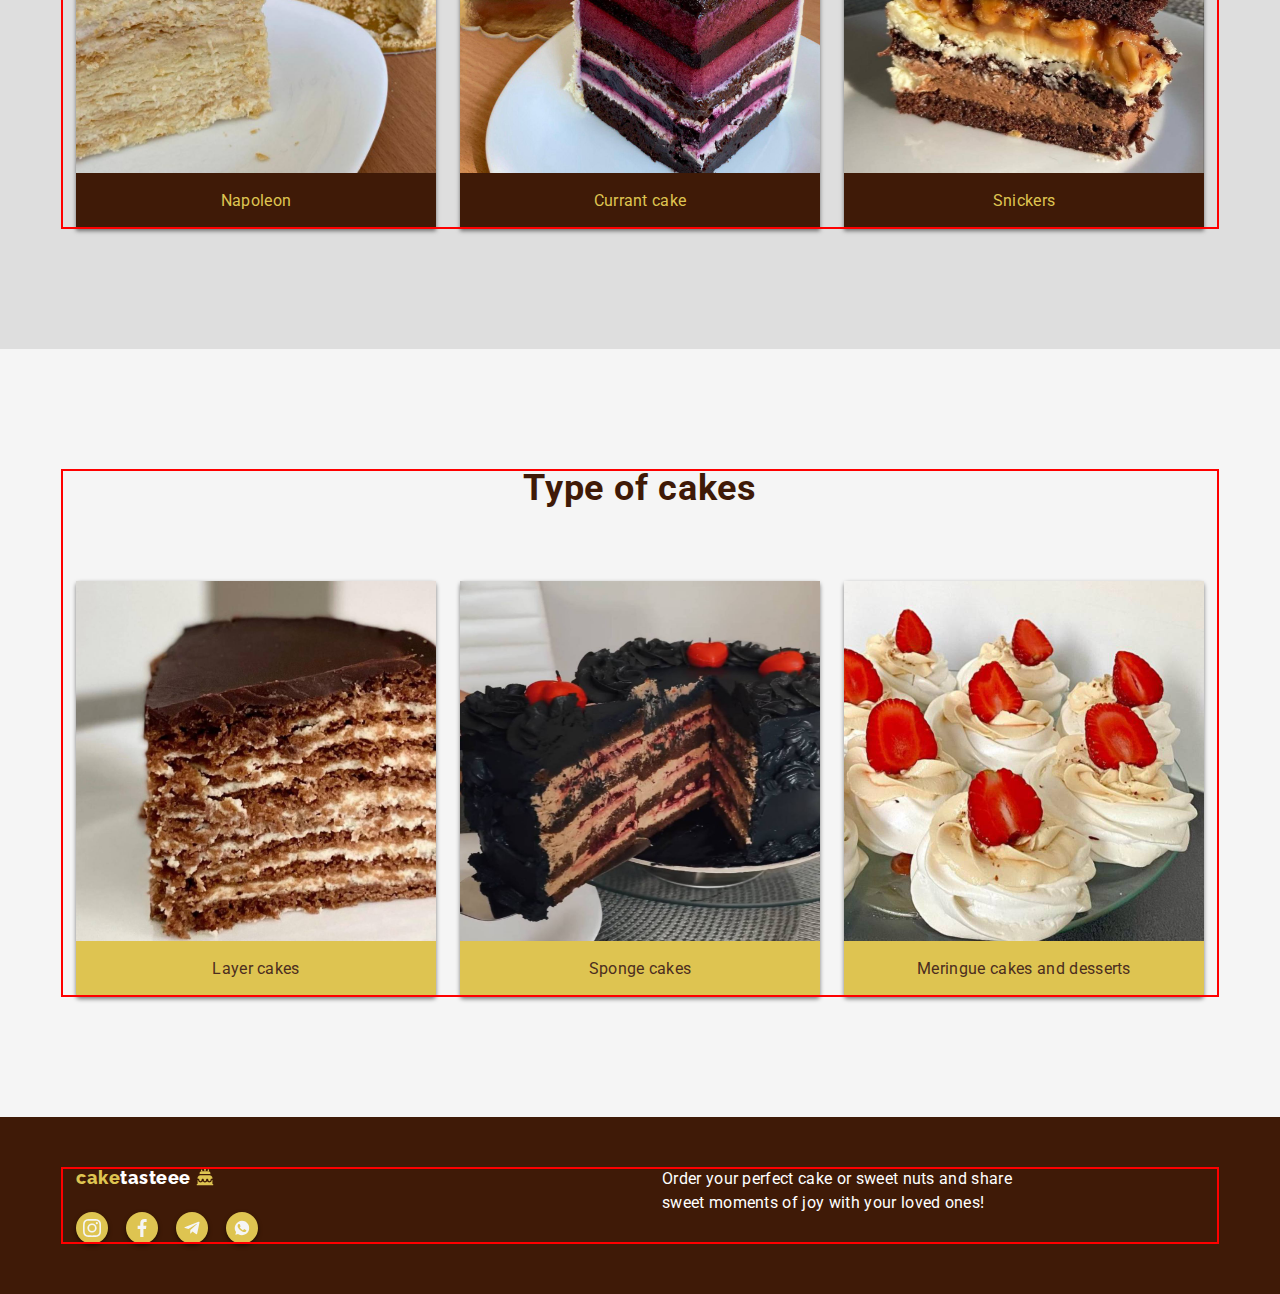
==== commit a27ec803: "anim, add tlgrm and whtsapp" ====
--- a/index.html
+++ b/index.html
@@ -98,16 +98,11 @@
         <section class="main-section">
           <div class="container">
             <h2 class="text-title">Why choose us?</h2>
-            <ul class="list-main-encourage list-main-items list-card-set">
+            <ul class="list-main-encourage list-card-set">
               <li>
                 <div class="cont-img">
                   <div class="pouring">
-                    <!-- <img
-                      class="enc-img"
-                      src="./images/enc-section/hand-heart.svg"
-                      alt="natural ingredients"
-                    /> -->
-                    <svg class="netw-icons" width="64" height="64">
+                    <svg class="enc-icons" width="64" height="64">
                       <use href="./images/icons.svg#hand-heart"></use>
                     </svg>
                   </div>
@@ -117,12 +112,7 @@
               <li>
                 <div class="cont-img">
                   <div class="pouring">
-                    <!-- <img
-                      class="enc-img"
-                      src="./images/enc-section/fork-and-spoon.svg"
-                      alt="selection of flavors"
-                    /> -->
-                    <svg class="netw-icons" width="64" height="64">
+                    <svg class="enc-icons" width="64" height="64">
                       <use href="./images/icons.svg#fork-and-spoon"></use>
                     </svg>
                   </div>
@@ -132,8 +122,7 @@
               <li>
                 <div class="cont-img">
                   <div class="pouring">
-                    <!-- <img class="enc-img" src="./images/enc-section/medal.svg" alt="quality" /> -->
-                    <svg class="netw-icons" width="64" height="64">
+                    <svg class="enc-icons" width="64" height="64">
                       <use href="./images/icons.svg#medal"></use>
                     </svg>
                   </div>
@@ -143,8 +132,7 @@
               <li>
                 <div class="cont-img">
                   <div class="pouring">
-                    <!-- <img class="enc-img" src="./images/enc-section/clients1.svg" alt="clients" /> -->
-                    <svg class="netw-icons" width="64" height="64">
+                    <svg class="enc-icons" width="64" height="64">
                       <use href="./images/icons.svg#clients1"></use>
                     </svg>
                   </div>
@@ -160,40 +148,46 @@
             <h2 class="text-title">Bestsellers</h2>
             <ul class="list-main-items list-card-set">
               <li class="items cards-bst">
-                <img
-                  class="item-bst"
-                  src="./images/cake-type/napoleon.jpg"
-                  alt="napoleon"
-                  width="360"
-                  height="360"
-                />
-                <div class="card-style-bst">
-                  <p class="text-par-ac">Napoleon</p>
-                </div>
+                <a href="" class="link">
+                  <img
+                    class="item-bst"
+                    src="./images/cake-type/napoleon.jpg"
+                    alt="napoleon"
+                    width="360"
+                    height="360"
+                  />
+                  <div class="card-style-bst">
+                    <p class="text-par-ac">Napoleon</p>
+                  </div>
+                </a>
               </li>
               <li class="items cards-bst">
-                <img
-                  class="item-bst"
-                  src="./images/cake-type/currant-cake.jpg"
-                  alt="currant cake"
-                  width="360"
-                  height="360"
-                />
-                <div class="card-style-bst">
-                  <p class="text-par-ac">Currant cake</p>
-                </div>
+                <a href="" class="link">
+                  <img
+                    class="item-bst"
+                    src="./images/cake-type/currant-cake.jpg"
+                    alt="currant cake"
+                    width="360"
+                    height="360"
+                  />
+                  <div class="card-style-bst">
+                    <p class="text-par-ac">Currant cake</p>
+                  </div>
+                </a>
               </li>
               <li class="items cards-bst">
-                <img
-                  class="item-bst"
-                  src="./images/cake-type/carmel_cake.jpeg"
-                  alt="snickers"
-                  width="360"
-                  height="360"
-                />
-                <div class="card-style-bst">
-                  <p class="text-par-ac">Snickers</p>
-                </div>
+                <a href="" class="link">
+                  <img
+                    class="item-bst"
+                    src="./images/cake-type/carmel_cake.jpeg"
+                    alt="snickers"
+                    width="360"
+                    height="360"
+                  />
+                  <div class="card-style-bst">
+                    <p class="text-par-ac">Snickers</p>
+                  </div>
+                </a>
               </li>
             </ul>
           </div>
@@ -237,37 +231,43 @@
             <h2 class="text-title">Type of cakes</h2>
             <ul class="list-main-items list-card-set">
               <li class="cards">
-                <img
-                  src="./images/cake-type/spartak.jpg"
-                  alt="layer cakes"
-                  width="360"
-                  height="360"
-                />
-                <div class="card-style">
-                  <p class="text-par center">Layer cakes</p>
-                </div>
+                <a href="" class="link">
+                  <img
+                    src="./images/cake-type/spartak.jpg"
+                    alt="layer cakes"
+                    width="360"
+                    height="360"
+                  />
+                  <div class="card-style">
+                    <p class="text-par center">Layer cakes</p>
+                  </div>
+                </a>
               </li>
               <li class="cards">
-                <img
-                  src="./images/cake-type/black-cake.jpeg"
-                  alt="sponge cakes"
-                  width="360"
-                  height="360"
-                />
-                <div class="card-style">
-                  <p class="text-par center">Sponge cakes</p>
-                </div>
+                <a href="" class="link">
+                  <img
+                    src="./images/cake-type/black-cake.jpeg"
+                    alt="sponge cakes"
+                    width="360"
+                    height="360"
+                  />
+                  <div class="card-style">
+                    <p class="text-par center">Sponge cakes</p>
+                  </div>
+                </a>
               </li>
               <li class="cards">
-                <img
-                  src="./images/cake-type/meringue-desserts.jpg"
-                  alt="meringue cakes and desserts"
-                  width="360"
-                  height="360"
-                />
-                <div class="card-style">
-                  <p class="text-par center">Meringue cakes and desserts</p>
-                </div>
+                <a href="" class="link">
+                  <img
+                    src="./images/cake-type/meringue-desserts.jpg"
+                    alt="meringue cakes and desserts"
+                    width="360"
+                    height="360"
+                  />
+                  <div class="card-style">
+                    <p class="text-par center">Meringue cakes and desserts</p>
+                  </div>
+                </a>
               </li>
             </ul>
           </div>
@@ -294,7 +294,7 @@
                   target="_blank"
                   rel="noopener noroferre"
                 >
-                  <svg class="netw-icons-footer" width="24" height="24">
+                  <svg class="netw-icons-footer" width="18" height="18">
                     <use href="./images/icons.svg#instagram"></use>
                   </svg>
                 </a>
@@ -306,8 +306,32 @@
                   target="_blank"
                   rel="noopener noroferre"
                 >
-                  <svg class="netw-icons-footer" width="24" height="24">
+                  <svg class="netw-icons-footer" width="18" height="18">
                     <use href="./images/icons.svg#facebook"></use>
+                  </svg>
+                </a>
+              </li>
+              <li class="netw-item">
+                <a
+                  class="netw-link"
+                  href="https://t.me/ddndnna"
+                  target="_blank"
+                  rel="noopener noroferre"
+                >
+                  <svg class="netw-icons-footer" width="18" height="18">
+                    <use href="./images/icons.svg#telegram"></use>
+                  </svg>
+                </a>
+              </li>
+              <li class="netw-item">
+                <a
+                  class="netw-link"
+                  href="https://wa.me/796281791"
+                  target="_blank"
+                  rel="noopener noroferre"
+                >
+                  <svg class="netw-icons-footer" width="18" height="18">
+                    <use href="./images/icons.svg#whatsapp"></use>
                   </svg>
                 </a>
               </li>
@@ -318,7 +342,7 @@
             ones!
           </p>
           <div>
-            <address>
+            <!-- <address>
               <ul>
                 <li>
                   <a class="contact-footer link" href="mailto:danadobr3@gmail.com"
@@ -329,7 +353,7 @@
                   <a class="contact-footer link" href="tel:+48796281791">+48 796 281 791</a>
                 </li>
               </ul>
-            </address>
+            </address> -->
           </div>
         </div>
       </footer>
--- a/css/styles.css
+++ b/css/styles.css
@@ -76,6 +76,10 @@
     outline-offset: -2px;
 }
 
+.link {
+    text-decoration: none;
+}
+
 /* Logo */
 
 .acent {
@@ -154,15 +158,7 @@
 .netw-icons:focus {
     fill: var(--acent);
 }
-/* Contact */
-
-/* .contact{
-    font-weight: 400;
-    font-size: 16px;
-    line-height: 1.5;
-    letter-spacing: 0.02em;
-    color: var(--text-contact);
-} */
+
 
 /* Main */
 
@@ -170,7 +166,7 @@
     max-width: 1440px;
     margin: 0 auto;
     background-color: var(--bkr-txt-dark);
-    background-image: url(/images/enc-section/cake-bckgr.jpg);
+    background-image: url(../images/enc-section/cake-bckgr.jpg);
     background-position: 50% 50%;
     background-size: cover;
     background-repeat: no-repeat;
@@ -221,12 +217,14 @@
     border-radius: 50px;
     border: 1px solid var(--acent);
     display: block;
+    transition: background-color 250ms cubic-bezier(0.4, 0, 0.2, 1);
 }
 
 .btn:hover,
 .btn:focus {
     color: var(--bkr-txt-dark);
     background-color: #dec451df;
+    box-shadow: 0px 3px 9px var(--text-par);
 }
 .text-title {
     color: var(--bkr-txt-dark);
@@ -245,7 +243,7 @@
     font-weight: 400;
     line-height: 1.5;
     letter-spacing: 0.02em;
-    text-align: left;
+    text-align: center;
 }
 
 .main-section {
@@ -257,21 +255,17 @@
 
 .list-main-encourage {
     display: flex;
-    align-items: center;
     gap: 24px;
-    justify-content: space-between;
+    justify-content: center;
+    --items: 4;
+    --ident-vertical: 124px;
 }
 
 .pouring {
     display: flex;
     align-items: center;
     justify-content: center;
-    height: 112px;
-    border-radius: 8px;
-    margin-bottom: 8px;
-    width: 176px;
-    /* background-color: transparent;
-    border: 2px solid var(--bkr-txt-dark); */
+    margin-bottom: 24px;
 }
 
 .enc-img {
@@ -293,13 +287,12 @@
     line-height: 1.5;
     letter-spacing: 0.02em;
     text-align: center;
-}
-
-/* .encourage-item {
-    --items: 4;
-    --ident-vertical: 24px;
-
-} */
+    
+}
+
+.enc-icons {
+    fill: var(--bkr-txt-dark);
+} 
 
 /* Best sellers */
 
@@ -320,17 +313,26 @@
 .cards-bst {
     background-color: var(--bkr-txt-dark);
     text-decoration: none;
-
+    box-shadow: 0 2px 4px rgba(0, 0, 0, 0.5);
+    /* border-radius: 4px; */
+    transition: 1s;
+}
+
+.cards-bst:hover,
+.cards-bst:focus {
+    transform: scale(1.1);
+    z-index: 2;
+    /* box-shadow: 3px 9px 9px 2px var(--text-par); */
 }
 
 .card-style-bst {
     padding: 16px 8px;
     border-top: none;
-    border-radius: 0px 0px 4px 4px;
-    box-shadow: 0px 2px 1px 0px var(--text-par);
-}
-
-/* Creams */
+    border-radius: 4px;
+    /* box-shadow: 0px 3px 9px var(--text-par); */
+}
+
+/* Types of cake */
 .text-par {
     color: var(--text-par2);
     /* color: var(--grey); */
@@ -358,14 +360,22 @@
 .card-style {
     padding: 16px 8px;
     border-top: none;
-    border-radius: 0px 0px 4px 4px;
-    box-shadow: 0px 2px 1px 0px var(--bkr-txt-dark);
+    /* border-radius: 0px 0px 4px 4px; */
 }
 
 .cards {
     background-color: var(--acent);
     text-decoration: none;
+    box-shadow: 0 2px 4px rgba(0, 0, 0, 0.5);
+    border-radius: 4px;
+    transition: 1s;
     
+}
+
+.cards:hover,
+.cards:focus {
+    transform: scale(1.1);
+    z-index: 2;
 }
 
 .center {
@@ -373,7 +383,7 @@
 }
 /* Sweet nuts page */
 
-.visually-hidden {
+/* .visually-hidden {
     position: absolute;
     width: 1px;
     height: 1px;
@@ -384,7 +394,7 @@
     clip-path: inset(100%);
     clip: rect(0 0 0 0);
     overflow: hidden;
-}
+} */
 
 /* Footer */
 
@@ -454,17 +464,20 @@
 
 .netw-link {
     display: flex;
-    width: 40px;
-    height: 40px;
+    width: 32px;
+    height: 32px;
     border-radius: 50%;
     justify-content: center;
     align-items: center;
     background-color: var(--acent);
+    box-shadow: 0 2px 4px rgba(0, 0, 0, 0.5);
+    transition: 0.6s;
 }
 
 .netw-link:hover,
 .netw-link:focus {
     background-color: #dec451df;
+    transform: translate(0, -10px);
 }
 
 .logo-netw {
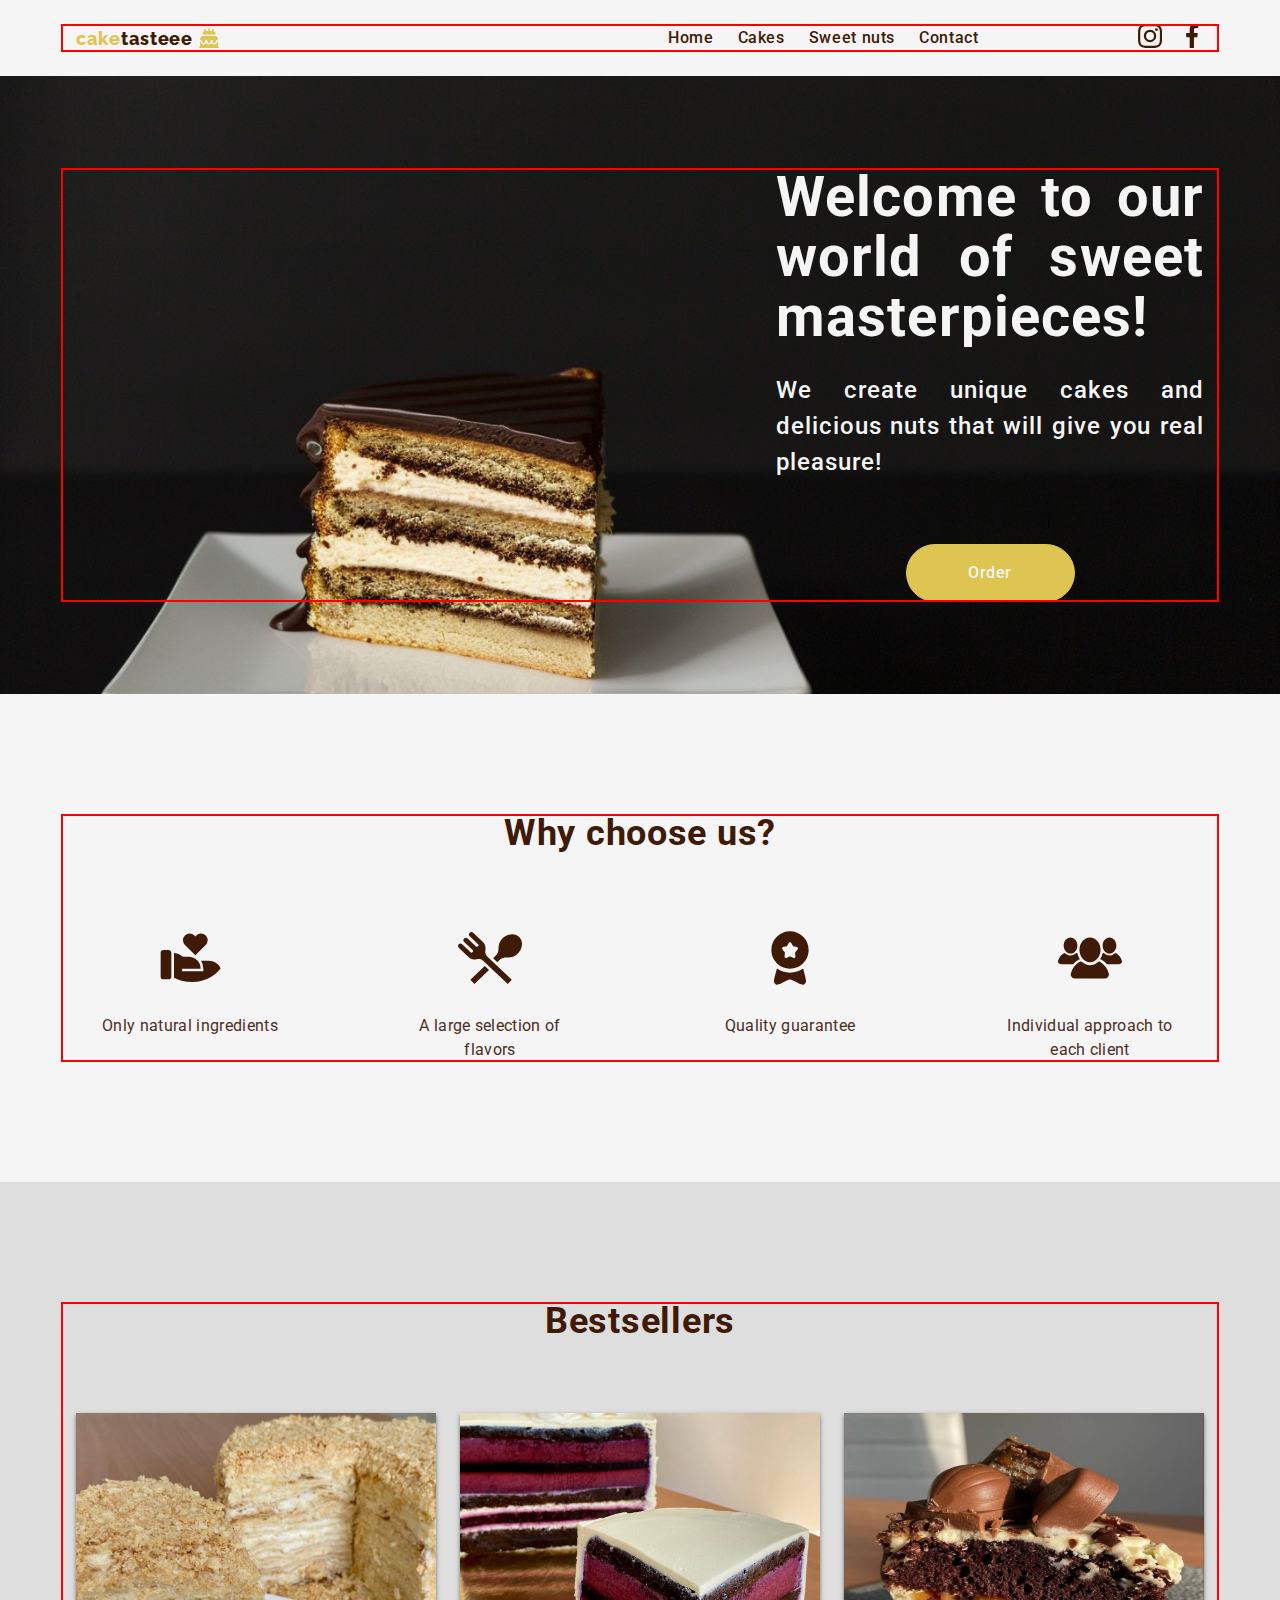
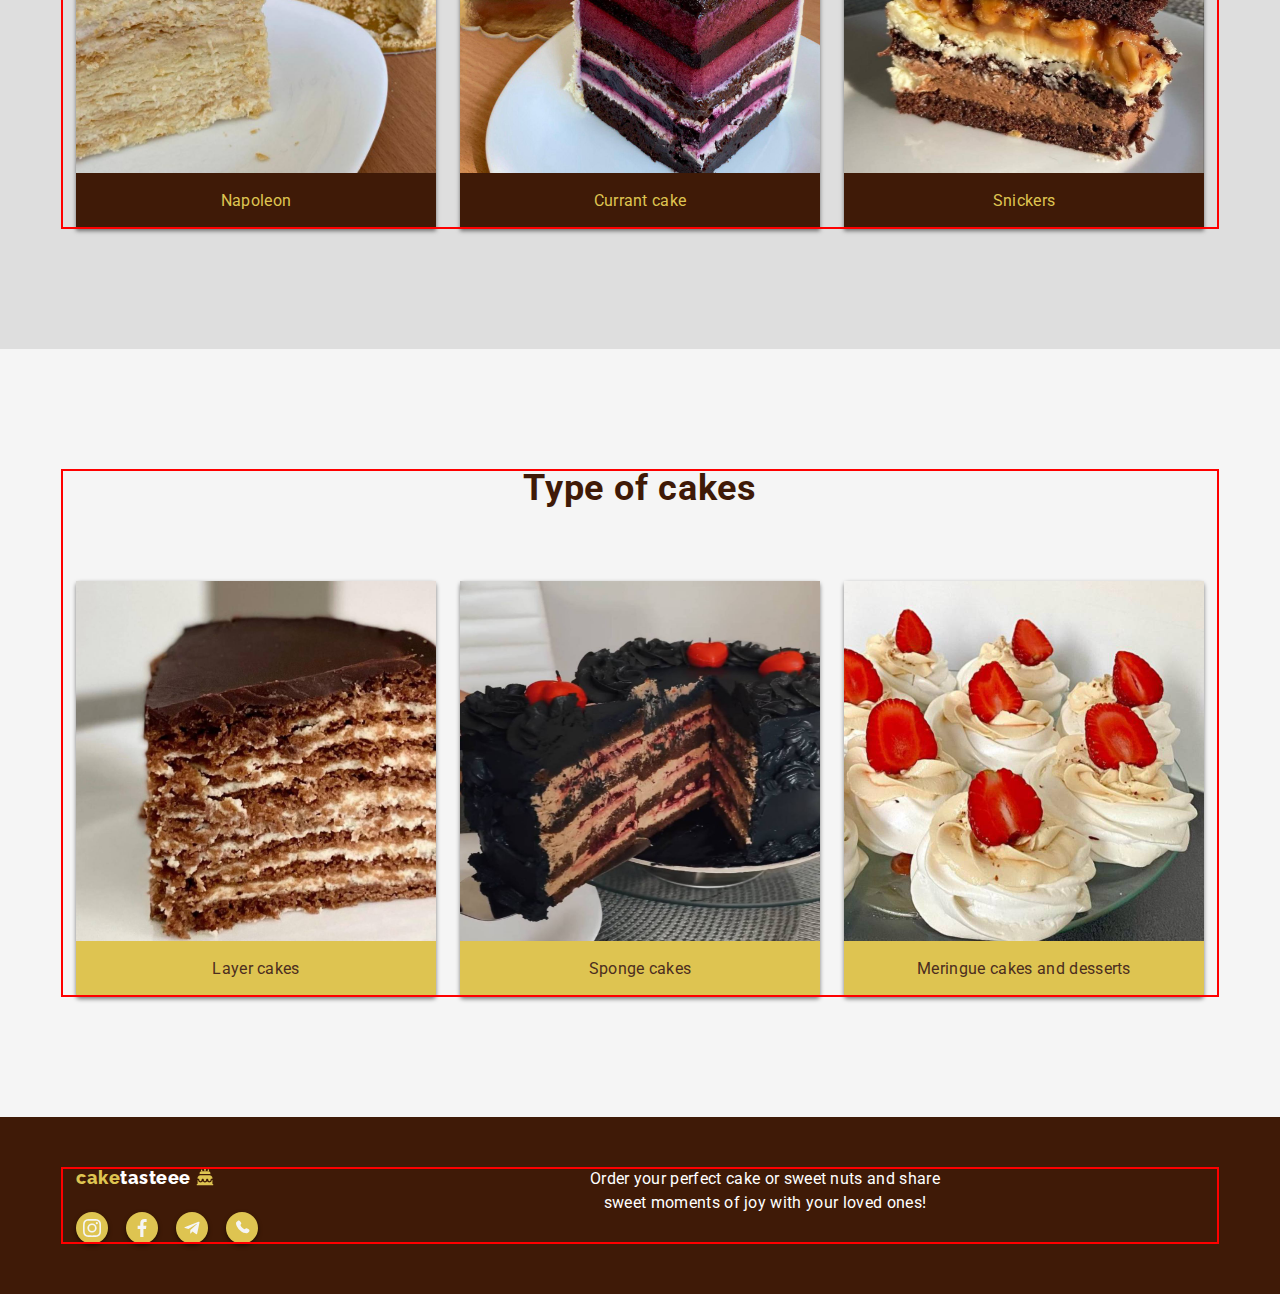
==== commit 44b37ca7: "modal window" ====
--- a/index.html
+++ b/index.html
@@ -90,7 +90,7 @@
               <h3 class="intro-text-add">
                 We create unique cakes and delicious nuts that will give you real pleasure!
               </h3>
-              <button class="btn" type="button">Order</button>
+              <button class="btn" type="button" data-modal-open>Order</button>
             </div>
           </div>
         </section>
@@ -331,7 +331,7 @@
                   rel="noopener noroferre"
                 >
                   <svg class="netw-icons-footer" width="18" height="18">
-                    <use href="./images/icons.svg#whatsapp"></use>
+                    <use href="./images/icons.svg#phone"></use>
                   </svg>
                 </a>
               </li>
@@ -357,6 +357,104 @@
           </div>
         </div>
       </footer>
+      <!-- Modal window -->
+      <div class="backdrop is-hidden" data-modal>
+        <div class="modal">
+          <button class="close-btn-modal" type="button" data-modal-close>
+            <svg class="modal-icon" width="8" height="8">
+              <use href="./images/icons.svg#close-form"></use>
+            </svg>
+          </button>
+
+          <form class="modal-form" name="order" autocomplete="on">
+            <label
+              >Name and Surname
+              <input type="text" name="name_surname" autofocus required />
+            </label>
+            <label
+              >Phone
+              <input type="tel" name="phone" required />
+            </label>
+            <div>
+              <select name="size">
+                <optgroup label="Size of cake">
+                  <option value="10">Diameter 10</option>
+                  <option value="16" selected>Diameter 16</option>
+                  <option value="18">Diameter 18</option>
+                  <option value="22">Diameter 22</option>
+                </optgroup>
+              </select>
+              <select>
+                <optgroup label="Shape of cake">
+                  <option value="circle">Circle</option>
+                  <option value="square">Square</option>
+                </optgroup>
+              </select>
+            </div>
+            <div>
+              <input type="checkbox" name="napoleon" />
+              <input type="checkbox" name="honey cake" />
+              <input type="checkbox" name="spartacus" />
+              <input type="checkbox" name="snickers" />
+              <input type="checkbox" name="ferrero rocher" />
+              <input type="checkbox" name="coffe cake" />
+              <input type="checkbox" name="coffe & banana cake" />
+              <input type="checkbox" name="oreo" />
+              <input type="checkbox" name="poppy-lemon" />
+              <input type="checkbox" name="forest fairy" />
+              <input type="checkbox" name="red velvet" />
+            </div>
+
+            <button type="submit">Send</button>
+          </form>
+        </div>
+      </div>
+      <!-- <div class="modal">
+        <form class="modal-form" name="order" autocomplete="off" novalidate>
+          <label>
+            Name and surname
+            <input type="text" name="username" autofocus required />
+          </label>
+          <label>
+            Phone
+            <input type="tel" name="phone" required />
+          </label>
+          <label>
+            Email
+            <input type="email" name="email" required />
+          </label>
+          <label>
+            Street
+            <input type="text" name="street" required />
+          </label>
+          <label>
+            Zip code, city
+            <input type="text" name="city" required />
+          </label>
+          <select name="size">
+            <option value="10">Diameter 10</option>
+            <option value="16" selected>Diameter 16</option>
+            <option value="18">Diameter 18</option>
+            <option value="22">Diameter 22</option>
+          </select> -->
+      <!-- <select name="cake">
+            <option value="currant">Currant cake</option>
+            <option value="napoleon" selected>Napoleon</option>
+            <option value="coffee">Coffee cake</option>
+            <option value="ferrero">Ferrero Rocher</option>
+            <option value="snickers">Snickers</option>
+            <option value="oreo">Oreo</option>
+            <option value="banan">Banan & coffee</option>
+            <option value="poppy">Poppy-lemon</option>
+            <option value="fairy">Forest fairy</option>
+            <option value="red">Red velvet</option>
+            <option value="honey">Honey cake</option>
+            <option value="spartacus">Spartacus</option>
+          </select> -->
+      <!-- <button type="submit">Send</button>
+        </form>
+      </div> -->
     </div>
+    <script src="./js/modal.js"></script>
   </body>
 </html>
--- a/css/styles.css
+++ b/css/styles.css
@@ -11,6 +11,7 @@
     --white: #FFFFFF;
     --text-par: #444444;
     --text-par2: #4c2e1f;
+    --dark-brwn:#1d180b;
 
     --ident-vertical: 24px;
     --ident-horizontal: var(--ident-vertical);
@@ -65,6 +66,23 @@
     max-width: 100%;
 }
 
+input:not([type='checkbox']) {
+    font-family: inherit;
+    display: block;
+    width: 90%;
+    height: 60px;
+    margin-bottom: 20px;
+    margin: 0 auto;
+}
+
+form {
+    padding: 40px;
+}
+button {
+    font-family: inherit;
+    cursor: pointer;
+}
+
 .container {
     width: 1158px;
     margin-right: auto;
@@ -76,9 +94,9 @@
     outline-offset: -2px;
 }
 
-.link {
+/* .link {
     text-decoration: none;
-}
+} */
 
 /* Logo */
 
@@ -142,6 +160,10 @@
 .link {
     letter-spacing: 0.04em;
     text-decoration: none;
+    transition-property: color background-color;
+    transition-duration: 0.4s;
+    transition-timing-function: ease;
+    transition-delay: 0s;
 }
 
 .link:hover,
@@ -152,6 +174,10 @@
 .netw-icons {
     fill: var(--bkr-txt-dark);
     /* stroke: var(--bkr-txt-dark); */
+    transition-property: fill;
+    transition-duration: 0.4s;
+    transition-timing-function: ease;
+    transition-delay: 0s;
 }
 
 .netw-icons:hover,
@@ -201,8 +227,8 @@
     text-align: justify;
 
 }
+
 .btn {
-    font-family: inherit;
     background-color: var(--acent);
     color: var(--bckr-txt-light);
     font-weight: 500;
@@ -213,18 +239,20 @@
     padding: 16px 32px;
     text-align: center;
     margin: 0 auto;
-    cursor: pointer;
     border-radius: 50px;
     border: 1px solid var(--acent);
     display: block;
-    transition: background-color 250ms cubic-bezier(0.4, 0, 0.2, 1);
+    transition-property: color background-color;
+    transition-duration: 1s;
+    transition-timing-function: ease;
+    transition-delay: 0s;
 }
 
 .btn:hover,
 .btn:focus {
     color: var(--bkr-txt-dark);
     background-color: #dec451df;
-    box-shadow: 0px 3px 9px var(--text-par);
+    /* box-shadow: 0px 3px 9px var(--text-par); */
 }
 .text-title {
     color: var(--bkr-txt-dark);
@@ -416,7 +444,7 @@
     letter-spacing: 0.03em;
     text-align: left;
     color: var(--white);
-    margin-right: 447px;
+    margin-right: 369px;
     margin-bottom: 16px;
 }
 
@@ -437,10 +465,10 @@
     font-weight: 400;
     line-height: 1.5;
     letter-spacing: 0.02em;
-    text-align: left;
+    text-align: center;
     display: inline-block;
     max-width: 362px;
-    margin-right: 120px;
+    /* margin-right: 120px; */
 }
 
 .contact-footer {
@@ -489,35 +517,69 @@
     align-items: baseline;
 }
 
-/* #e23333
-#a7740f
-#dab95c
-#857400
-#c35300
-#974e09
-#e24e31
-#e26433
-#e27931
-#e18c34
-#fda36a
-#ff96a3 
-#ea697b
-#ddc663
-#f6cb65 
-#fdbd6c
-#d9793d
-#d074b7
-#918cda
-#e8a500
-#B7B7B7
-#523e0d
-#e9ee4f
-#96a2bb
-#805743
-#801F02
-#7b4e11
-#1e1030
-#d7df26
-#2a2636
-margin-bottom: 18px;
-*/+/* Modal */
+
+.backdrop {
+    position: fixed;
+    top: 0; 
+    left: 0;
+    width: 100%;
+    height: 100%;
+    background-color: rgb(29, 24, 11, 0.4);
+  
+}
+
+.backdrop.is-hidden {
+    /* display: none; */
+    opacity: 0;
+    pointer-events: none;
+    visibility: hidden;
+}
+
+/* visible state */
+
+.modal {
+    position: absolute;
+    width: 408px;
+    height: 584px;
+    border-radius: 4px;
+    top: 50%;
+    left: 50%;
+    transform: translateX(-50%) translateY(-50%);
+    background-color: var(--bckr-txt-light);
+    /* padding: 72px 24px 24px 24px; */
+    transition: opacity 300ms ease-out 250ms, transform 300ms ease-out 250ms;
+}
+
+/* hidden state */
+
+.modal-icon {
+    stroke: var(--dark-brwn);
+
+}
+
+.close-btn-modal {
+    position: absolute;
+    top: 24px;
+    right: 24px;
+    border-radius: 50%;
+    background-color: var(--acent);
+    border: none;
+    width: 24px;
+    height: 24px;
+    padding: 0;
+    display: flex;
+    align-items: center;
+    justify-content: center;
+}
+
+.close-btn-modal:hover,
+.close-btn-modal:focus {
+    background-color: #dec451df;
+}
+
+.backdrop.is-hidden .modal {
+    /* display: none; */
+    opacity: 0;
+    transform: translateX(-50%) translateY(-70%);
+}